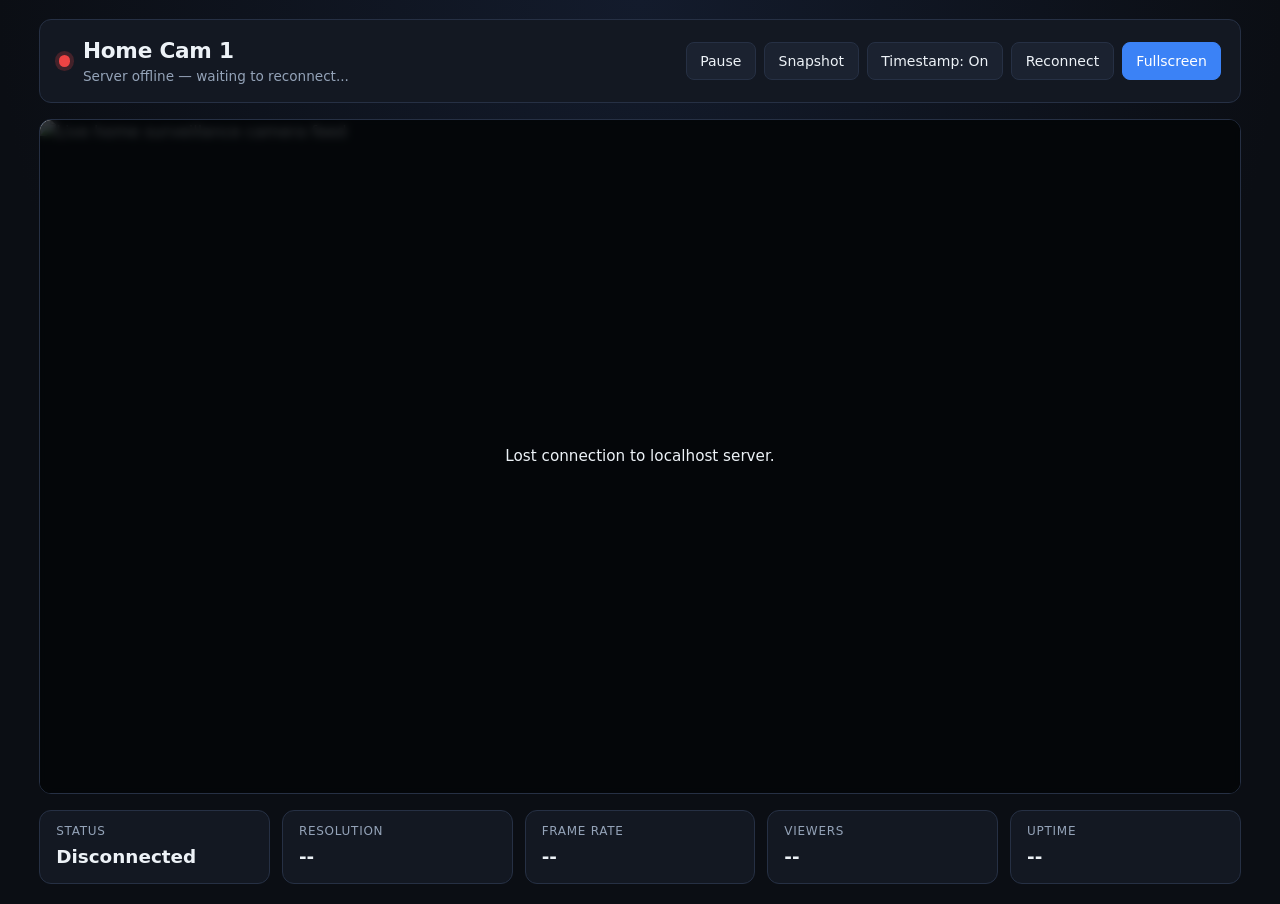
==== static/index.html @ 184b4832 "Initial commit: lightweight localhost USB webcam surveillance server" ====
<!DOCTYPE html>
<html lang="en">
  <head>
    <meta charset="UTF-8" />
    <meta name="viewport" content="width=device-width, initial-scale=1.0" />
    <title>Home Surveillance Cam</title>
    <link rel="stylesheet" href="/static/styles.css" />
  </head>
  <body>
    <div class="app-shell">
      <header class="topbar">
        <div class="brand">
          <span class="status-dot" id="status-dot" aria-hidden="true"></span>
          <div>
            <h1 id="camera-title">Home Cam 1</h1>
            <p class="subtitle" id="status-text" aria-live="polite">
              Connecting to webcam...
            </p>
          </div>
        </div>

        <div class="controls" role="toolbar" aria-label="Stream controls">
          <button type="button" class="btn" id="btn-pause" aria-pressed="false">
            Pause
          </button>
          <button type="button" class="btn" id="btn-snapshot">
            Snapshot
          </button>
          <button type="button" class="btn" id="btn-timestamp" aria-pressed="true">
            Timestamp: On
          </button>
          <button type="button" class="btn" id="btn-reconnect">
            Reconnect
          </button>
          <button type="button" class="btn btn-primary" id="btn-fullscreen">
            Fullscreen
          </button>
        </div>
      </header>

      <main class="viewer-panel">
        <div class="stage" id="video-stage">
          <img
            id="live-stream"
            src="/video_feed"
            alt="Live home surveillance camera feed"
            decoding="async"
          />
          <div class="stage-overlay" id="stage-overlay" hidden>
            <p id="overlay-message">Connecting to camera...</p>
          </div>
        </div>

        <section class="telemetry" aria-label="Camera telemetry">
          <div class="metric">
            <span class="metric-label">Status</span>
            <span class="metric-value" id="metric-status">--</span>
          </div>
          <div class="metric">
            <span class="metric-label">Resolution</span>
            <span class="metric-value" id="metric-resolution">--</span>
          </div>
          <div class="metric">
            <span class="metric-label">Frame Rate</span>
            <span class="metric-value" id="metric-fps">--</span>
          </div>
          <div class="metric">
            <span class="metric-label">Viewers</span>
            <span class="metric-value" id="metric-viewers">--</span>
          </div>
          <div class="metric">
            <span class="metric-label">Uptime</span>
            <span class="metric-value" id="metric-uptime">--</span>
          </div>
        </section>
      </main>
    </div>

    <script src="/static/app.js" defer></script>
  </body>
</html>
---- static/styles.css ----
:root {
  color-scheme: dark;
  --bg: #0b0e14;
  --surface: #131822;
  --surface-elevated: #1b2230;
  --border: #263044;
  --text: #edf2f7;
  --muted: #94a3b8;
  --accent: #3b82f6;
  --accent-hover: #2563eb;
  --online: #22c55e;
  --offline: #ef4444;
  --paused: #f59e0b;
  --radius: 12px;
}

*,
*::before,
*::after {
  box-sizing: border-box;
}

body {
  margin: 0;
  min-height: 100dvh;
  background: radial-gradient(circle at top, #131b2c 0%, var(--bg) 58%);
  color: var(--text);
  font-family: system-ui, -apple-system, BlinkMacSystemFont, "Segoe UI", Roboto,
    sans-serif;
  line-height: 1.45;
}

.app-shell {
  width: min(1240px, 100%);
  min-height: 100dvh;
  margin-inline: auto;
  padding: clamp(0.75rem, 1.5vw, 1.5rem);
  display: flex;
  flex-direction: column;
  gap: 1rem;
  container-type: inline-size;
}

.topbar {
  display: flex;
  flex-wrap: wrap;
  align-items: center;
  justify-content: space-between;
  gap: 0.85rem 1.25rem;
  padding: 0.9rem 1.15rem;
  background: var(--surface);
  border: 1px solid var(--border);
  border-radius: var(--radius);
}

.brand {
  display: flex;
  align-items: center;
  gap: 0.8rem;
}

.brand h1 {
  margin: 0;
  font-size: clamp(1.05rem, 0.95rem + 0.6vw, 1.35rem);
  font-weight: 600;
  letter-spacing: -0.01em;
}

.subtitle {
  margin: 0.1rem 0 0;
  font-size: 0.85rem;
  color: var(--muted);
}

.status-dot {
  width: 0.72rem;
  height: 0.72rem;
  border-radius: 999px;
  background: var(--paused);
  box-shadow: 0 0 0 4px rgb(245 158 11 / 18%);
  flex-shrink: 0;
}

.status-dot.is-online {
  background: var(--online);
  box-shadow: 0 0 0 4px rgb(34 197 94 / 20%);
}

.status-dot.is-offline {
  background: var(--offline);
  box-shadow: 0 0 0 4px rgb(239 68 68 / 22%);
}

.controls {
  display: flex;
  flex-wrap: wrap;
  gap: 0.5rem;
}

.btn {
  appearance: none;
  border: 1px solid var(--border);
  background: var(--surface-elevated);
  color: var(--text);
  font: inherit;
  font-size: 0.875rem;
  font-weight: 500;
  padding: 0.5rem 0.85rem;
  border-radius: 8px;
  cursor: pointer;
  transition: background-color 140ms ease, border-color 140ms ease,
    transform 100ms ease;
}

.btn:hover {
  background: #232d40;
  border-color: #3a4a68;
}

.btn:active {
  transform: translateY(1px);
}

.btn:focus-visible {
  outline: 2px solid var(--accent);
  outline-offset: 2px;
}

.btn-primary {
  background: var(--accent);
  border-color: var(--accent);
  color: #ffffff;
}

.btn-primary:hover {
  background: var(--accent-hover);
  border-color: var(--accent-hover);
}

.viewer-panel {
  display: flex;
  flex-direction: column;
  gap: 1rem;
  flex: 1;
}

.stage {
  position: relative;
  width: 100%;
  aspect-ratio: 16 / 9;
  max-height: 75dvh;
  background: #05070a;
  border: 1px solid var(--border);
  border-radius: var(--radius);
  overflow: hidden;
  display: grid;
  place-items: center;
}

.stage img {
  width: 100%;
  height: 100%;
  object-fit: contain;
  display: block;
  background: #05070a;
}

.stage-overlay {
  position: absolute;
  inset: 0;
  display: grid;
  place-items: center;
  padding: 1.5rem;
  text-align: center;
  background: rgb(5 7 10 / 78%);
  backdrop-filter: blur(4px);
  color: var(--text);
  font-size: 0.95rem;
}

.stage-overlay[hidden] {
  display: none;
}

.telemetry {
  display: grid;
  grid-template-columns: repeat(5, minmax(0, 1fr));
  gap: 0.75rem;
}

.metric {
  background: var(--surface);
  border: 1px solid var(--border);
  border-radius: var(--radius);
  padding: 0.8rem 1rem;
  display: flex;
  flex-direction: column;
  gap: 0.2rem;
}

.metric-label {
  font-size: 0.75rem;
  text-transform: uppercase;
  letter-spacing: 0.06em;
  color: var(--muted);
}

.metric-value {
  font-size: clamp(0.95rem, 0.9rem + 0.35vw, 1.15rem);
  font-weight: 600;
  font-variant-numeric: tabular-nums;
}

@container (max-width: 720px) {
  .telemetry {
    grid-template-columns: repeat(2, minmax(0, 1fr));
  }

  .controls {
    width: 100%;
  }

  .btn {
    flex: 1 1 auto;
    text-align: center;
  }
}
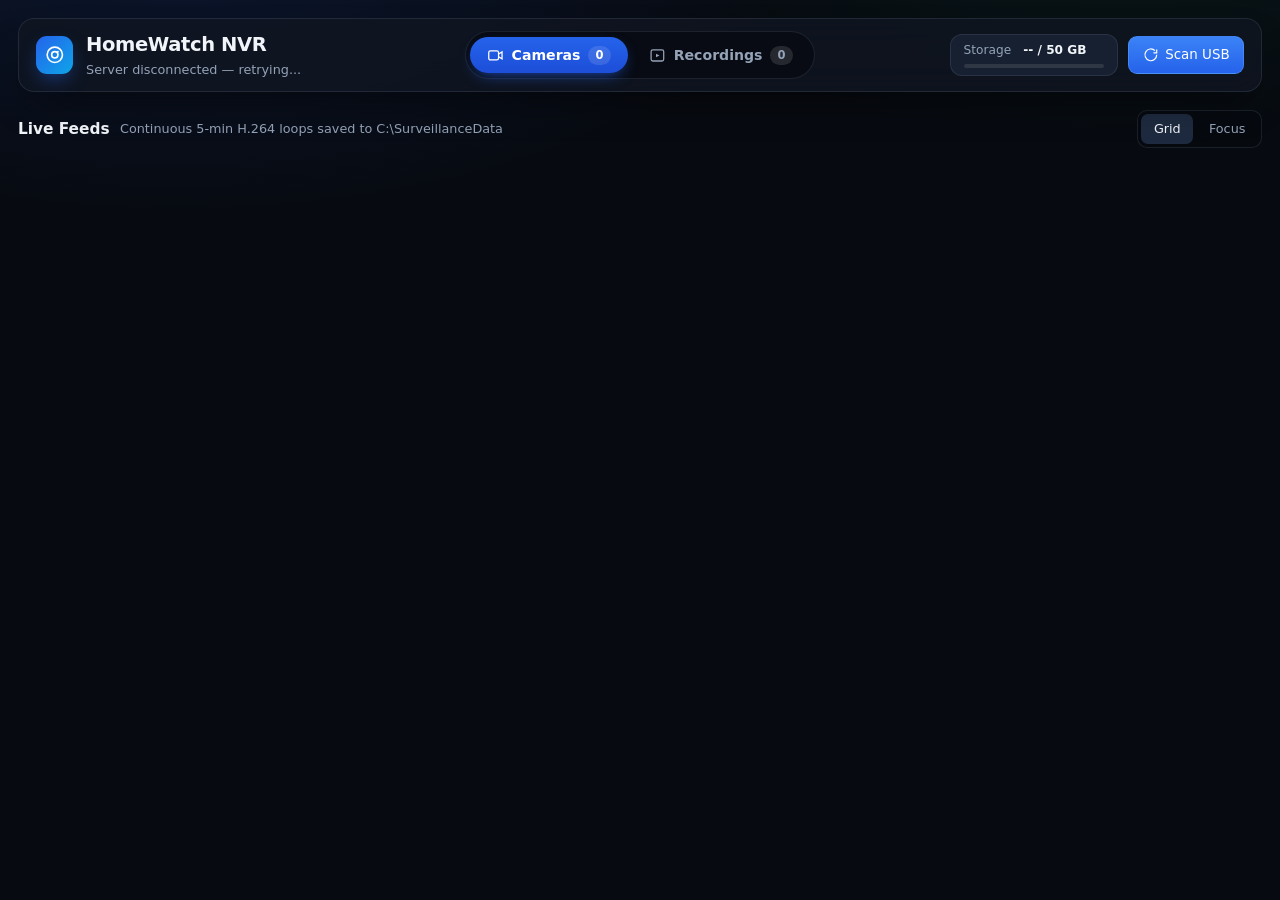
==== commit 538341e2: "v0.2.2: multi-cam NVR, 5-min H.264 loop recording, 30 FPS MJPG, retention, and synced docs" ====
--- a/static/index.html
+++ b/static/index.html
@@ -3,79 +3,332 @@
   <head>
     <meta charset="UTF-8" />
     <meta name="viewport" content="width=device-width, initial-scale=1.0" />
-    <title>Home Surveillance Cam</title>
-    <link rel="stylesheet" href="/static/styles.css" />
+    <title>HomeWatch NVR — Multi-Camera Surveillance</title>
+    <link rel="stylesheet" href="/static/styles.css?v=0.2.2" />
   </head>
   <body>
     <div class="app-shell">
       <header class="topbar">
         <div class="brand">
-          <span class="status-dot" id="status-dot" aria-hidden="true"></span>
-          <div>
-            <h1 id="camera-title">Home Cam 1</h1>
-            <p class="subtitle" id="status-text" aria-live="polite">
-              Connecting to webcam...
+          <div class="brand-mark" aria-hidden="true">
+            <svg viewBox="0 0 24 24" fill="none" stroke="currentColor" stroke-width="1.8">
+              <circle cx="12" cy="12" r="8.5" />
+              <circle cx="12" cy="12" r="3.5" />
+              <circle cx="15.5" cy="8.5" r="1" fill="currentColor" stroke="none" />
+            </svg>
+          </div>
+          <div class="brand-copy">
+            <h1>HomeWatch NVR</h1>
+            <p class="system-summary" id="system-summary" aria-live="polite">
+              Initializing cameras...
             </p>
           </div>
         </div>
 
-        <div class="controls" role="toolbar" aria-label="Stream controls">
-          <button type="button" class="btn" id="btn-pause" aria-pressed="false">
-            Pause
+        <nav class="tab-switcher" role="tablist" aria-label="Primary views">
+          <button
+            type="button"
+            class="tab-btn is-active"
+            id="tab-cameras"
+            role="tab"
+            aria-selected="true"
+            aria-controls="panel-cameras"
+          >
+            <svg viewBox="0 0 24 24" fill="none" stroke="currentColor" stroke-width="1.8" aria-hidden="true">
+              <rect x="2.5" y="5.5" width="14" height="13" rx="2.5" />
+              <path d="M16.5 10l5-3v10l-5-3" />
+            </svg>
+            <span>Cameras</span>
+            <span class="tab-badge" id="badge-cameras">0</span>
           </button>
-          <button type="button" class="btn" id="btn-snapshot">
-            Snapshot
+
+          <button
+            type="button"
+            class="tab-btn"
+            id="tab-recordings"
+            role="tab"
+            aria-selected="false"
+            aria-controls="panel-recordings"
+          >
+            <svg viewBox="0 0 24 24" fill="none" stroke="currentColor" stroke-width="1.8" aria-hidden="true">
+              <rect x="3" y="4" width="18" height="16" rx="2.5" />
+              <path d="M10 9.5l5 2.5-5 2.5v-5z" fill="currentColor" stroke="none" />
+            </svg>
+            <span>Recordings</span>
+            <span class="tab-badge" id="badge-recordings">0</span>
           </button>
-          <button type="button" class="btn" id="btn-timestamp" aria-pressed="true">
-            Timestamp: On
+        </nav>
+
+        <div class="topbar-actions">
+          <button
+            type="button"
+            class="storage-pill"
+            id="btn-storage-settings"
+            aria-label="Open storage and retention settings"
+          >
+            <span class="storage-pill-top">
+              <span class="storage-label" id="storage-pill-label">Storage</span>
+              <span class="storage-meta" id="storage-pill-meta">-- / 50 GB</span>
+            </span>
+            <span class="storage-bar-track" aria-hidden="true">
+              <span class="storage-bar-fill" id="storage-bar-fill"></span>
+            </span>
           </button>
-          <button type="button" class="btn" id="btn-reconnect">
-            Reconnect
+
+          <button type="button" class="btn btn-accent" id="btn-scan-cameras">
+            <svg viewBox="0 0 24 24" fill="none" stroke="currentColor" stroke-width="1.8" aria-hidden="true">
+              <path d="M21 12a9 9 0 1 1-2.64-6.36" />
+              <path d="M21 4v5h-5" />
+            </svg>
+            <span>Scan USB</span>
           </button>
-          <button type="button" class="btn btn-primary" id="btn-fullscreen">
-            Fullscreen
-          </button>
         </div>
       </header>
 
-      <main class="viewer-panel">
-        <div class="stage" id="video-stage">
-          <img
-            id="live-stream"
-            src="/video_feed"
-            alt="Live home surveillance camera feed"
-            decoding="async"
-          />
-          <div class="stage-overlay" id="stage-overlay" hidden>
-            <p id="overlay-message">Connecting to camera...</p>
-          </div>
-        </div>
-
-        <section class="telemetry" aria-label="Camera telemetry">
-          <div class="metric">
-            <span class="metric-label">Status</span>
-            <span class="metric-value" id="metric-status">--</span>
-          </div>
-          <div class="metric">
-            <span class="metric-label">Resolution</span>
-            <span class="metric-value" id="metric-resolution">--</span>
-          </div>
-          <div class="metric">
-            <span class="metric-label">Frame Rate</span>
-            <span class="metric-value" id="metric-fps">--</span>
-          </div>
-          <div class="metric">
-            <span class="metric-label">Viewers</span>
-            <span class="metric-value" id="metric-viewers">--</span>
-          </div>
-          <div class="metric">
-            <span class="metric-label">Uptime</span>
-            <span class="metric-value" id="metric-uptime">--</span>
+      <main class="workspace">
+        <!-- TAB 1: CAMERAS -->
+        <section
+          class="tab-panel"
+          id="panel-cameras"
+          role="tabpanel"
+          aria-labelledby="tab-cameras"
+        >
+          <div class="panel-toolbar">
+            <div class="toolbar-group">
+              <span class="toolbar-title">Live Feeds</span>
+              <span class="toolbar-hint" id="camera-toolbar-hint">
+                Continuous 5-min H.264 loops saved to C:\SurveillanceData
+              </span>
+            </div>
+
+            <div class="toolbar-group">
+              <div class="segmented" role="group" aria-label="Camera wall layout">
+                <button type="button" class="seg-btn is-active" id="btn-layout-grid" aria-pressed="true">
+                  Grid
+                </button>
+                <button type="button" class="seg-btn" id="btn-layout-focus" aria-pressed="false">
+                  Focus
+                </button>
+              </div>
+            </div>
+          </div>
+
+          <div class="focus-strip" id="focus-strip" hidden role="group" aria-label="Select focused camera"></div>
+
+          <div class="camera-wall" id="camera-wall" data-layout="grid"></div>
+
+          <div class="empty-state" id="cameras-empty" hidden>
+            <h2>No USB cameras detected</h2>
+            <p>
+              Connect one or more USB webcams to this PC and click
+              <strong>Scan USB</strong> to add them automatically.
+            </p>
+          </div>
+        </section>
+
+        <!-- TAB 2: RECORDINGS -->
+        <section
+          class="tab-panel"
+          id="panel-recordings"
+          role="tabpanel"
+          aria-labelledby="tab-recordings"
+          hidden
+        >
+          <div class="recordings-layout">
+            <div class="theater-card">
+              <div class="theater-stage" id="theater-stage">
+                <video
+                  id="recording-player"
+                  controls
+                  playsinline
+                  preload="metadata"
+                  width="1280"
+                  height="720"
+                ></video>
+                <div class="theater-placeholder" id="theater-placeholder">
+                  <svg viewBox="0 0 24 24" fill="none" stroke="currentColor" stroke-width="1.5" aria-hidden="true">
+                    <rect x="3" y="4" width="18" height="16" rx="2.5" />
+                    <path d="M10 9.5l5 2.5-5 2.5v-5z" fill="currentColor" stroke="none" />
+                  </svg>
+                  <h2>Select a recorded loop</h2>
+                  <p>
+                    5-minute H.264 recordings appear automatically once each loop finishes (or when you stop recording on a camera).
+                  </p>
+                </div>
+              </div>
+
+              <div class="theater-bar" id="theater-bar" hidden>
+                <div class="clip-headline">
+                  <div class="clip-title-row">
+                    <h2 id="player-clip-title">--</h2>
+                    <span class="pill pill-star" id="player-locked-badge" hidden>Protected</span>
+                  </div>
+                  <p class="clip-submeta" id="player-clip-meta">--</p>
+                </div>
+
+                <div class="theater-controls">
+                  <div class="speed-group" role="group" aria-label="Playback speed">
+                    <button type="button" class="chip-btn" data-speed="0.5">0.5×</button>
+                    <button type="button" class="chip-btn is-active" data-speed="1">1×</button>
+                    <button type="button" class="chip-btn" data-speed="2">2×</button>
+                    <button type="button" class="chip-btn" data-speed="4">4×</button>
+                  </div>
+
+                  <div class="clip-actions">
+                    <button type="button" class="btn btn-sm" id="btn-prev-clip">Prev</button>
+                    <button type="button" class="btn btn-sm" id="btn-next-clip">Next</button>
+                    <button type="button" class="btn btn-sm" id="btn-toggle-star" aria-pressed="false">
+                      Star
+                    </button>
+                    <a class="btn btn-sm" id="btn-download-clip" href="#" download>
+                      Download
+                    </a>
+                    <button type="button" class="btn btn-sm btn-danger" id="btn-delete-clip">
+                      Delete
+                    </button>
+                  </div>
+                </div>
+              </div>
+            </div>
+
+            <aside class="clip-library" aria-label="Recorded clips">
+              <search class="library-filters">
+                <div class="filter-row">
+                  <label class="sr-only" for="filter-camera">Filter by camera</label>
+                  <select id="filter-camera" class="select-input">
+                    <option value="">All Cameras</option>
+                  </select>
+
+                  <label class="sr-only" for="filter-date">Filter by date</label>
+                  <select id="filter-date" class="select-input">
+                    <option value="">All Dates</option>
+                  </select>
+                </div>
+
+                <div class="filter-row filter-row-actions">
+                  <button
+                    type="button"
+                    class="chip-btn"
+                    id="btn-filter-starred"
+                    aria-pressed="false"
+                  >
+                    ★ Starred Only
+                  </button>
+                  <button type="button" class="btn btn-sm" id="btn-refresh-recordings">
+                    Refresh
+                  </button>
+                </div>
+              </search>
+
+              <div class="clip-list-header">
+                <span id="clip-count-label">0 clips</span>
+                <span id="clip-storage-label">0 MB</span>
+              </div>
+
+              <ul class="clip-list" id="clip-list"></ul>
+
+              <div class="empty-state compact" id="recordings-empty" hidden>
+                <p>No recorded loops match your filters yet.</p>
+              </div>
+            </aside>
           </div>
         </section>
       </main>
     </div>
 
-    <script src="/static/app.js" defer></script>
+    <!-- STORAGE & RETENTION SETTINGS DIALOG -->
+    <dialog class="modal" id="dialog-storage" closedby="any" aria-labelledby="dialog-storage-title">
+      <div class="modal-header">
+        <div>
+          <h2 id="dialog-storage-title">Storage &amp; Loop Recording</h2>
+          <p class="modal-subtitle" id="modal-storage-path">C:\SurveillanceData</p>
+        </div>
+        <button type="button" class="icon-btn" id="btn-close-storage" aria-label="Close settings">
+          ✕
+        </button>
+      </div>
+
+      <div class="modal-stats">
+        <div class="stat-box">
+          <span class="stat-label">Recordings Used</span>
+          <strong class="stat-val" id="modal-rec-used">--</strong>
+        </div>
+        <div class="stat-box">
+          <span class="stat-label">Saved Loops</span>
+          <strong class="stat-val" id="modal-rec-count">--</strong>
+        </div>
+        <div class="stat-box">
+          <span class="stat-label">C: Free Space</span>
+          <strong class="stat-val" id="modal-disk-free">--</strong>
+        </div>
+      </div>
+
+      <form class="modal-form" id="form-storage-settings">
+        <div class="field-grid">
+          <label class="field">
+            <span>Max Storage Cap (GB)</span>
+            <input type="number" id="input-max-gb" min="0" max="10000" step="1" required />
+            <small>0 disables size cap. Starred clips are never auto-deleted.</small>
+          </label>
+
+          <label class="field">
+            <span>Keep Recordings (Days)</span>
+            <input type="number" id="input-max-days" min="0" max="3650" step="1" required />
+            <small>0 keeps clips indefinitely until storage cap is reached.</small>
+          </label>
+
+          <label class="field">
+            <span>Loop Segment Length (Minutes)</span>
+            <input type="number" id="input-seg-minutes" min="1" max="60" step="1" required />
+            <small>Default is 5-minute continuous H.264 loops.</small>
+          </label>
+
+          <label class="field checkbox-field">
+            <input type="checkbox" id="input-auto-record" />
+            <span>Auto-record newly discovered USB cameras</span>
+          </label>
+        </div>
+
+        <div class="modal-footer">
+          <button type="button" class="btn" id="btn-run-cleanup">Run Cleanup Now</button>
+          <div class="modal-footer-right">
+            <button type="button" class="btn" id="btn-cancel-storage">Cancel</button>
+            <button type="submit" class="btn btn-accent">Save Settings</button>
+          </div>
+        </div>
+      </form>
+    </dialog>
+
+    <!-- RENAME CAMERA DIALOG -->
+    <dialog class="modal modal-sm" id="dialog-rename" closedby="any" aria-labelledby="dialog-rename-title">
+      <div class="modal-header">
+        <h2 id="dialog-rename-title">Rename Camera</h2>
+        <button type="button" class="icon-btn" id="btn-close-rename" aria-label="Close rename dialog">
+          ✕
+        </button>
+      </div>
+      <form class="modal-form" id="form-rename">
+        <label class="field">
+          <span>Camera Display Name</span>
+          <input
+            type="text"
+            id="input-camera-name"
+            maxlength="60"
+            required
+            placeholder="e.g. Front Door, Living Room, Garage"
+          />
+        </label>
+        <div class="modal-footer">
+          <div class="modal-footer-right">
+            <button type="button" class="btn" id="btn-cancel-rename">Cancel</button>
+            <button type="submit" class="btn btn-accent">Save Name</button>
+          </div>
+        </div>
+      </form>
+    </dialog>
+
+    <div class="toast" id="toast" role="status" aria-live="polite" hidden></div>
+
+    <script src="/static/app.js?v=0.2.2" defer></script>
   </body>
 </html>
--- a/static/styles.css
+++ b/static/styles.css
@@ -1,17 +1,28 @@
 :root {
   color-scheme: dark;
-  --bg: #0b0e14;
-  --surface: #131822;
-  --surface-elevated: #1b2230;
-  --border: #263044;
-  --text: #edf2f7;
+  --bg: #070a10;
+  --bg-glow-1: rgb(37 99 235 / 14%);
+  --bg-glow-2: rgb(16 185 129 / 8%);
+  --surface: rgb(16 22 33 / 86%);
+  --surface-solid: #101621;
+  --surface-2: #172030;
+  --surface-3: #1e2a3f;
+  --border: rgb(148 163 184 / 15%);
+  --border-strong: rgb(148 163 184 / 28%);
+  --text: #f1f5f9;
   --muted: #94a3b8;
   --accent: #3b82f6;
-  --accent-hover: #2563eb;
+  --accent-bright: #60a5fa;
+  --accent-soft: rgb(59 130 246 / 16%);
   --online: #22c55e;
-  --offline: #ef4444;
-  --paused: #f59e0b;
-  --radius: 12px;
+  --rec: #ef4444;
+  --rec-soft: rgb(239 68 68 / 16%);
+  --star: #f59e0b;
+  --star-soft: rgb(245 158 11 / 16%);
+  --radius-lg: 16px;
+  --radius-md: 12px;
+  --radius-sm: 9px;
+  --shadow: 0 18px 42px -18px rgb(0 0 0 / 70%);
 }
 
 *,
@@ -20,208 +31,1111 @@
   box-sizing: border-box;
 }
 
+[hidden] {
+  display: none !important;
+}
+
 body {
   margin: 0;
-  min-height: 100dvh;
-  background: radial-gradient(circle at top, #131b2c 0%, var(--bg) 58%);
-  color: var(--text);
-  font-family: system-ui, -apple-system, BlinkMacSystemFont, "Segoe UI", Roboto,
-    sans-serif;
+  min-block-size: 100dvb;
+  background:
+    radial-gradient(900px 420px at 14% -8%, var(--bg-glow-1), transparent 70%),
+    radial-gradient(760px 380px at 88% -12%, var(--bg-glow-2), transparent 68%),
+    var(--bg);
+  color: var(--text);
+  font-family: "Inter", "Segoe UI", system-ui, -apple-system, BlinkMacSystemFont,
+    Roboto, sans-serif;
   line-height: 1.45;
+  -webkit-font-smoothing: antialiased;
+}
+
+.sr-only {
+  position: absolute;
+  inline-size: 1px;
+  block-size: 1px;
+  padding: 0;
+  margin: -1px;
+  overflow: hidden;
+  clip-path: inset(50%);
+  white-space: nowrap;
+  border: 0;
 }
 
 .app-shell {
-  width: min(1240px, 100%);
-  min-height: 100dvh;
+  inline-size: min(1480px, 100%);
+  min-block-size: 100dvb;
   margin-inline: auto;
-  padding: clamp(0.75rem, 1.5vw, 1.5rem);
+  padding: clamp(0.75rem, 1.4vw, 1.35rem);
+  display: flex;
+  flex-direction: column;
+  gap: 1.1rem;
+  container: shell / inline-size;
+}
+
+/* ---------------- TOP COMMAND BAR ---------------- */
+.topbar {
+  display: grid;
+  grid-template-columns: minmax(0, 1fr) auto minmax(0, 1fr);
+  align-items: center;
+  gap: 0.9rem 1.25rem;
+  padding: 0.75rem 1.05rem;
+  background: var(--surface);
+  backdrop-filter: blur(16px);
+  border: 1px solid var(--border);
+  border-radius: var(--radius-lg);
+  box-shadow: var(--shadow);
+}
+
+.brand {
+  display: flex;
+  align-items: center;
+  gap: 0.8rem;
+  min-inline-size: 0;
+}
+
+.brand-mark {
+  inline-size: 2.35rem;
+  block-size: 2.35rem;
+  border-radius: 11px;
+  background: linear-gradient(135deg, #2563eb 0%, #0ea5e9 100%);
+  color: #fff;
+  display: grid;
+  place-items: center;
+  flex-shrink: 0;
+  box-shadow: 0 8px 20px -6px rgb(37 99 235 / 65%);
+}
+
+.brand-mark svg {
+  inline-size: 1.35rem;
+  block-size: 1.35rem;
+  display: block;
+}
+
+.brand-copy {
+  min-inline-size: 0;
+}
+
+.brand-copy h1 {
+  margin: 0;
+  font-size: clamp(1rem, 0.92rem + 0.45vw, 1.22rem);
+  font-weight: 700;
+  letter-spacing: -0.02em;
+}
+
+.system-summary {
+  margin: 0.1rem 0 0;
+  font-size: 0.8rem;
+  color: var(--muted);
+  white-space: nowrap;
+  overflow: hidden;
+  text-overflow: ellipsis;
+}
+
+/* Segmented Primary Tabs */
+.tab-switcher {
+  display: inline-flex;
+  align-items: center;
+  gap: 0.3rem;
+  padding: 0.28rem;
+  background: rgb(7 10 16 / 75%);
+  border: 1px solid var(--border);
+  border-radius: 999px;
+}
+
+.tab-btn {
+  appearance: none;
+  border: 0;
+  background: transparent;
+  color: var(--muted);
+  font: inherit;
+  font-size: 0.88rem;
+  font-weight: 600;
+  padding: 0.5rem 1.05rem;
+  border-radius: 999px;
+  display: inline-flex;
+  align-items: center;
+  gap: 0.48rem;
+  cursor: pointer;
+  transition: background-color 160ms ease, color 160ms ease, box-shadow 160ms ease;
+}
+
+.tab-btn svg {
+  inline-size: 1.05rem;
+  block-size: 1.05rem;
+  display: block;
+}
+
+.tab-btn:hover {
+  color: var(--text);
+}
+
+.tab-btn.is-active {
+  background: linear-gradient(180deg, #2563eb 0%, #1d4ed8 100%);
+  color: #fff;
+  box-shadow: 0 6px 16px -6px rgb(37 99 235 / 80%);
+}
+
+.tab-badge {
+  font-size: 0.72rem;
+  font-variant-numeric: tabular-nums;
+  padding: 0.08rem 0.46rem;
+  border-radius: 999px;
+  background: rgb(255 255 255 / 12%);
+  color: inherit;
+}
+
+/* Topbar Right Utilities */
+.topbar-actions {
+  display: flex;
+  align-items: center;
+  justify-content: flex-end;
+  gap: 0.65rem;
+  min-inline-size: 0;
+}
+
+.storage-pill {
+  appearance: none;
+  border: 1px solid var(--border);
+  background: var(--surface-2);
+  color: var(--text);
+  font: inherit;
+  padding: 0.42rem 0.8rem;
+  border-radius: var(--radius-md);
+  display: flex;
+  flex-direction: column;
+  gap: 0.3rem;
+  min-inline-size: 10.5rem;
+  cursor: pointer;
+  text-align: start;
+  transition: border-color 140ms ease, background-color 140ms ease;
+}
+
+.storage-pill:hover {
+  border-color: var(--border-strong);
+  background: var(--surface-3);
+}
+
+.storage-pill-top {
+  display: flex;
+  justify-content: space-between;
+  align-items: baseline;
+  gap: 0.75rem;
+  font-size: 0.76rem;
+}
+
+.storage-label {
+  color: var(--muted);
+  font-weight: 500;
+}
+
+.storage-meta {
+  font-weight: 600;
+  font-variant-numeric: tabular-nums;
+}
+
+.storage-bar-track {
+  inline-size: 100%;
+  block-size: 4px;
+  border-radius: 999px;
+  background: rgb(255 255 255 / 10%);
+  overflow: clip;
+  display: block;
+}
+
+.storage-bar-fill {
+  display: block;
+  block-size: 100%;
+  inline-size: var(--usage-pct, 0%);
+  border-radius: 999px;
+  background: linear-gradient(90deg, #22c55e, #3b82f6);
+  transition: inline-size 300ms ease;
+}
+
+/* ---------------- BUTTONS & CONTROLS ---------------- */
+.btn,
+.chip-btn,
+.seg-btn,
+.icon-btn {
+  appearance: none;
+  border: 1px solid var(--border);
+  background: var(--surface-2);
+  color: var(--text);
+  font: inherit;
+  font-size: 0.84rem;
+  font-weight: 500;
+  border-radius: var(--radius-sm);
+  padding: 0.5rem 0.85rem;
+  display: inline-flex;
+  align-items: center;
+  justify-content: center;
+  gap: 0.42rem;
+  cursor: pointer;
+  text-decoration: none;
+  transition: background-color 140ms ease, border-color 140ms ease,
+    color 140ms ease, transform 90ms ease;
+}
+
+.btn svg,
+.chip-btn svg {
+  inline-size: 0.98rem;
+  block-size: 0.98rem;
+  display: block;
+}
+
+.btn:hover,
+.chip-btn:hover,
+.seg-btn:hover,
+.icon-btn:hover {
+  background: var(--surface-3);
+  border-color: var(--border-strong);
+}
+
+.btn:active,
+.chip-btn:active {
+  transform: translateY(1px);
+}
+
+.btn:disabled {
+  opacity: 0.45;
+  cursor: not-allowed;
+  transform: none;
+}
+
+:is(.btn, .chip-btn, .seg-btn, .tab-btn, .storage-pill, .icon-btn, select, input):focus-visible {
+  outline: 2px solid var(--accent-bright);
+  outline-offset: 2px;
+}
+
+.btn-sm {
+  padding: 0.38rem 0.7rem;
+  font-size: 0.8rem;
+}
+
+.btn-accent {
+  background: linear-gradient(180deg, #3b82f6 0%, #2563eb 100%);
+  border-color: rgb(96 165 250 / 45%);
+  color: #fff;
+}
+
+.btn-accent:hover {
+  background: linear-gradient(180deg, #60a5fa 0%, #2563eb 100%);
+}
+
+.btn-rec-active {
+  background: var(--rec-soft);
+  border-color: rgb(239 68 68 / 55%);
+  color: #fecaca;
+}
+
+.btn-rec-active:hover {
+  background: rgb(239 68 68 / 26%);
+  border-color: rgb(239 68 68 / 80%);
+}
+
+.btn-star-active {
+  background: var(--star-soft);
+  border-color: rgb(245 158 11 / 55%);
+  color: #fde68a;
+}
+
+.btn-danger {
+  color: #fca5a5;
+}
+
+.btn-danger:hover:not(:disabled) {
+  background: rgb(239 68 68 / 18%);
+  border-color: rgb(239 68 68 / 55%);
+  color: #fee2e2;
+}
+
+.icon-btn {
+  inline-size: 2rem;
+  block-size: 2rem;
+  padding: 0;
+  border-radius: 8px;
+}
+
+.segmented {
+  display: inline-flex;
+  padding: 0.2rem;
+  background: rgb(7 10 16 / 70%);
+  border: 1px solid var(--border);
+  border-radius: 10px;
+  gap: 0.2rem;
+}
+
+.seg-btn {
+  border: 0;
+  background: transparent;
+  color: var(--muted);
+  padding: 0.34rem 0.78rem;
+  font-size: 0.8rem;
+  border-radius: 7px;
+}
+
+.seg-btn.is-active {
+  background: var(--surface-3);
+  color: var(--text);
+}
+
+.chip-btn {
+  padding: 0.32rem 0.65rem;
+  font-size: 0.78rem;
+  border-radius: 999px;
+}
+
+.chip-btn.is-active {
+  background: var(--accent-soft);
+  border-color: rgb(96 165 250 / 55%);
+  color: #dbeafe;
+}
+
+/* ---------------- WORKSPACE & TAB PANELS ---------------- */
+.workspace {
+  flex: 1;
+  display: flex;
+  flex-direction: column;
+}
+
+.tab-panel {
   display: flex;
   flex-direction: column;
   gap: 1rem;
-  container-type: inline-size;
-}
-
-.topbar {
+  flex: 1;
+}
+
+.tab-panel[hidden] {
+  display: none;
+}
+
+.panel-toolbar {
   display: flex;
   flex-wrap: wrap;
   align-items: center;
   justify-content: space-between;
-  gap: 0.85rem 1.25rem;
-  padding: 0.9rem 1.15rem;
+  gap: 0.75rem;
+}
+
+.toolbar-group {
+  display: flex;
+  align-items: center;
+  flex-wrap: wrap;
+  gap: 0.65rem;
+}
+
+.toolbar-title {
+  font-weight: 600;
+  font-size: 0.96rem;
+}
+
+.toolbar-hint {
+  font-size: 0.8rem;
+  color: var(--muted);
+}
+
+/* ---------------- MULTI-CAMERA WALL ---------------- */
+.camera-wall {
+  display: grid;
+  gap: 1rem;
+  grid-template-columns: repeat(auto-fit, minmax(min(100%, 460px), 1fr));
+}
+
+.camera-wall[data-count="1"]:not([data-layout="focus"]) {
+  grid-template-columns: minmax(0, 1fr);
+  max-inline-size: 980px;
+  inline-size: 100%;
+  margin-inline: auto;
+}
+
+.camera-wall[data-layout="focus"] {
+  grid-template-columns: minmax(0, 1fr);
+  max-inline-size: 100%;
+}
+
+.camera-wall[data-layout="focus"] .cam-card.is-focused .cam-stage {
+  max-block-size: 78dvb;
+}
+
+.camera-wall[data-layout="focus"] .cam-card:not(.is-focused) {
+  display: none;
+}
+
+.focus-strip {
+  display: flex;
+  flex-wrap: wrap;
+  align-items: center;
+  gap: 0.45rem;
+}
+
+.cam-card {
   background: var(--surface);
   border: 1px solid var(--border);
-  border-radius: var(--radius);
-}
-
-.brand {
-  display: flex;
-  align-items: center;
-  gap: 0.8rem;
-}
-
-.brand h1 {
-  margin: 0;
-  font-size: clamp(1.05rem, 0.95rem + 0.6vw, 1.35rem);
-  font-weight: 600;
-  letter-spacing: -0.01em;
-}
-
-.subtitle {
-  margin: 0.1rem 0 0;
-  font-size: 0.85rem;
-  color: var(--muted);
-}
-
-.status-dot {
-  width: 0.72rem;
-  height: 0.72rem;
-  border-radius: 999px;
-  background: var(--paused);
-  box-shadow: 0 0 0 4px rgb(245 158 11 / 18%);
-  flex-shrink: 0;
-}
-
-.status-dot.is-online {
-  background: var(--online);
-  box-shadow: 0 0 0 4px rgb(34 197 94 / 20%);
-}
-
-.status-dot.is-offline {
-  background: var(--offline);
-  box-shadow: 0 0 0 4px rgb(239 68 68 / 22%);
-}
-
-.controls {
-  display: flex;
-  flex-wrap: wrap;
-  gap: 0.5rem;
-}
-
-.btn {
-  appearance: none;
-  border: 1px solid var(--border);
-  background: var(--surface-elevated);
-  color: var(--text);
-  font: inherit;
-  font-size: 0.875rem;
-  font-weight: 500;
-  padding: 0.5rem 0.85rem;
-  border-radius: 8px;
-  cursor: pointer;
-  transition: background-color 140ms ease, border-color 140ms ease,
-    transform 100ms ease;
-}
-
-.btn:hover {
-  background: #232d40;
-  border-color: #3a4a68;
-}
-
-.btn:active {
-  transform: translateY(1px);
-}
-
-.btn:focus-visible {
-  outline: 2px solid var(--accent);
-  outline-offset: 2px;
-}
-
-.btn-primary {
-  background: var(--accent);
-  border-color: var(--accent);
-  color: #ffffff;
-}
-
-.btn-primary:hover {
-  background: var(--accent-hover);
-  border-color: var(--accent-hover);
-}
-
-.viewer-panel {
-  display: flex;
-  flex-direction: column;
-  gap: 1rem;
-  flex: 1;
-}
-
-.stage {
+  border-radius: var(--radius-lg);
+  overflow: clip;
+  display: flex;
+  flex-direction: column;
+  box-shadow: var(--shadow);
+  transition: border-color 180ms ease;
+}
+
+.cam-card:hover {
+  border-color: var(--border-strong);
+}
+
+.cam-stage {
   position: relative;
-  width: 100%;
+  inline-size: 100%;
   aspect-ratio: 16 / 9;
-  max-height: 75dvh;
-  background: #05070a;
-  border: 1px solid var(--border);
-  border-radius: var(--radius);
-  overflow: hidden;
+  background: #04060a;
   display: grid;
   place-items: center;
 }
 
-.stage img {
-  width: 100%;
-  height: 100%;
+.cam-stage img {
+  inline-size: 100%;
+  block-size: 100%;
   object-fit: contain;
   display: block;
-  background: #05070a;
-}
-
-.stage-overlay {
+}
+
+.cam-hud-top {
+  position: absolute;
+  inset-block-start: 0.7rem;
+  inset-inline: 0.75rem;
+  display: flex;
+  justify-content: space-between;
+  align-items: flex-start;
+  gap: 0.5rem;
+  pointer-events: none;
+}
+
+.hud-pill {
+  display: inline-flex;
+  align-items: center;
+  gap: 0.45rem;
+  padding: 0.28rem 0.65rem;
+  border-radius: 999px;
+  background: rgb(7 10 16 / 72%);
+  backdrop-filter: blur(8px);
+  border: 1px solid rgb(255 255 255 / 12%);
+  font-size: 0.76rem;
+  font-weight: 600;
+  color: var(--text);
+  font-variant-numeric: tabular-nums;
+}
+
+.hud-dot {
+  inline-size: 0.52rem;
+  block-size: 0.52rem;
+  border-radius: 999px;
+  background: var(--muted);
+}
+
+.hud-dot.is-online {
+  background: var(--online);
+  box-shadow: 0 0 8px var(--online);
+}
+
+.hud-dot.is-offline {
+  background: var(--rec);
+}
+
+.hud-rec {
+  background: rgb(127 29 29 / 80%);
+  border-color: rgb(248 113 113 / 40%);
+  color: #fee2e2;
+}
+
+.rec-pulse {
+  inline-size: 0.5rem;
+  block-size: 0.5rem;
+  border-radius: 999px;
+  background: #f87171;
+  animation: pulse-rec 1.3s ease-in-out infinite;
+}
+
+@keyframes pulse-rec {
+  0%, 100% { opacity: 1; transform: scale(1); }
+  50% { opacity: 0.35; transform: scale(0.85); }
+}
+
+.cam-loop-progress {
+  position: absolute;
+  inset-block-end: 0;
+  inset-inline: 0;
+  block-size: 3px;
+  background: rgb(255 255 255 / 8%);
+}
+
+.cam-loop-fill {
+  block-size: 100%;
+  inline-size: var(--loop-pct, 0%);
+  background: linear-gradient(90deg, #ef4444, #f97316);
+  transition: inline-size 500ms linear;
+}
+
+.cam-overlay-msg {
   position: absolute;
   inset: 0;
   display: grid;
   place-items: center;
-  padding: 1.5rem;
+  padding: 1rem;
   text-align: center;
-  background: rgb(5 7 10 / 78%);
+  background: rgb(5 8 14 / 78%);
   backdrop-filter: blur(4px);
-  color: var(--text);
-  font-size: 0.95rem;
-}
-
-.stage-overlay[hidden] {
+  color: var(--muted);
+  font-size: 0.9rem;
+}
+
+.cam-overlay-msg[hidden] {
   display: none;
 }
 
-.telemetry {
+.cam-footer {
+  display: flex;
+  flex-wrap: wrap;
+  align-items: center;
+  justify-content: space-between;
+  gap: 0.65rem;
+  padding: 0.72rem 0.95rem;
+  border-block-start: 1px solid var(--border);
+  background: rgb(12 17 26 / 85%);
+}
+
+.cam-meta {
+  display: flex;
+  flex-direction: column;
+  min-inline-size: 0;
+}
+
+.cam-name-row {
+  display: flex;
+  align-items: center;
+  gap: 0.45rem;
+}
+
+.cam-name {
+  margin: 0;
+  font-size: 0.94rem;
+  font-weight: 600;
+}
+
+.cam-sub {
+  font-size: 0.76rem;
+  color: var(--muted);
+  font-variant-numeric: tabular-nums;
+}
+
+.cam-actions {
+  display: flex;
+  flex-wrap: wrap;
+  gap: 0.4rem;
+}
+
+/* ---------------- RECORDINGS TAB ---------------- */
+.recordings-layout {
   display: grid;
-  grid-template-columns: repeat(5, minmax(0, 1fr));
-  gap: 0.75rem;
-}
-
-.metric {
+  grid-template-columns: minmax(0, 1.65fr) minmax(300px, 0.95fr);
+  gap: 1rem;
+  align-items: start;
+}
+
+.theater-card {
   background: var(--surface);
   border: 1px solid var(--border);
-  border-radius: var(--radius);
-  padding: 0.8rem 1rem;
-  display: flex;
-  flex-direction: column;
-  gap: 0.2rem;
-}
-
-.metric-label {
-  font-size: 0.75rem;
+  border-radius: var(--radius-lg);
+  overflow: clip;
+  box-shadow: var(--shadow);
+}
+
+.theater-stage {
+  position: relative;
+  inline-size: 100%;
+  aspect-ratio: 16 / 9;
+  background: #04060a;
+}
+
+.theater-stage video {
+  inline-size: 100%;
+  block-size: 100%;
+  display: block;
+  object-fit: contain;
+  background: #04060a;
+}
+
+.theater-placeholder {
+  position: absolute;
+  inset: 0;
+  display: flex;
+  flex-direction: column;
+  align-items: center;
+  justify-content: center;
+  gap: 0.5rem;
+  padding: 2rem;
+  text-align: center;
+  background: radial-gradient(circle at center, #0e1524 0%, #05080f 75%);
+  color: var(--muted);
+}
+
+.theater-placeholder[hidden] {
+  display: none;
+}
+
+.theater-placeholder svg {
+  inline-size: 3rem;
+  block-size: 3rem;
+  color: var(--accent-bright);
+  opacity: 0.75;
+}
+
+.theater-placeholder h2 {
+  margin: 0;
+  font-size: 1.05rem;
+  color: var(--text);
+}
+
+.theater-placeholder p {
+  margin: 0;
+  max-inline-size: 42ch;
+  font-size: 0.85rem;
+}
+
+.theater-bar {
+  padding: 0.9rem 1.05rem;
+  border-block-start: 1px solid var(--border);
+  display: flex;
+  flex-direction: column;
+  gap: 0.8rem;
+}
+
+.theater-bar[hidden] {
+  display: none;
+}
+
+.clip-title-row {
+  display: flex;
+  align-items: center;
+  gap: 0.55rem;
+  flex-wrap: wrap;
+}
+
+.clip-headline h2 {
+  margin: 0;
+  font-size: 1rem;
+  font-weight: 600;
+}
+
+.clip-submeta {
+  margin: 0.18rem 0 0;
+  font-size: 0.8rem;
+  color: var(--muted);
+  font-variant-numeric: tabular-nums;
+}
+
+.pill {
+  font-size: 0.7rem;
+  font-weight: 600;
   text-transform: uppercase;
-  letter-spacing: 0.06em;
-  color: var(--muted);
-}
-
-.metric-value {
-  font-size: clamp(0.95rem, 0.9rem + 0.35vw, 1.15rem);
+  letter-spacing: 0.05em;
+  padding: 0.16rem 0.5rem;
+  border-radius: 999px;
+}
+
+.pill-star {
+  background: var(--star-soft);
+  color: #fde68a;
+  border: 1px solid rgb(245 158 11 / 40%);
+}
+
+.theater-controls {
+  display: flex;
+  flex-wrap: wrap;
+  align-items: center;
+  justify-content: space-between;
+  gap: 0.65rem;
+}
+
+.speed-group,
+.clip-actions {
+  display: flex;
+  flex-wrap: wrap;
+  gap: 0.4rem;
+}
+
+/* Clip Library Sidebar */
+.clip-library {
+  background: var(--surface);
+  border: 1px solid var(--border);
+  border-radius: var(--radius-lg);
+  padding: 0.85rem;
+  display: flex;
+  flex-direction: column;
+  gap: 0.75rem;
+  box-shadow: var(--shadow);
+  max-block-size: calc(100dvb - 7.5rem);
+}
+
+.library-filters {
+  display: flex;
+  flex-direction: column;
+  gap: 0.55rem;
+}
+
+.filter-row {
+  display: grid;
+  grid-template-columns: repeat(2, minmax(0, 1fr));
+  gap: 0.5rem;
+}
+
+.filter-row-actions {
+  display: flex;
+  align-items: center;
+  justify-content: space-between;
+}
+
+.select-input {
+  inline-size: 100%;
+  background: var(--surface-2);
+  color: var(--text);
+  border: 1px solid var(--border);
+  border-radius: var(--radius-sm);
+  padding: 0.45rem 0.65rem;
+  font: inherit;
+  font-size: 0.82rem;
+}
+
+.clip-list-header {
+  display: flex;
+  justify-content: space-between;
+  font-size: 0.76rem;
+  color: var(--muted);
+  padding-inline: 0.2rem;
+  font-variant-numeric: tabular-nums;
+}
+
+.clip-list {
+  list-style: none;
+  margin: 0;
+  padding: 0;
+  display: flex;
+  flex-direction: column;
+  gap: 0.55rem;
+  overflow-y: auto;
+  scrollbar-gutter: stable;
+  overscroll-behavior: contain;
+  min-block-size: 160px;
+}
+
+.clip-item {
+  width: 100%;
+  appearance: none;
+  border: 1px solid var(--border);
+  background: var(--surface-2);
+  color: var(--text);
+  border-radius: var(--radius-md);
+  padding: 0.48rem;
+  display: grid;
+  grid-template-columns: 112px minmax(0, 1fr);
+  gap: 0.7rem;
+  align-items: center;
+  text-align: start;
+  font: inherit;
+  cursor: pointer;
+  transition: border-color 140ms ease, background-color 140ms ease;
+}
+
+.clip-item:hover {
+  border-color: var(--border-strong);
+  background: var(--surface-3);
+}
+
+.clip-item.is-selected {
+  border-color: var(--accent-bright);
+  background: rgb(37 99 235 / 16%);
+}
+
+.clip-thumb-wrap {
+  position: relative;
+  inline-size: 112px;
+  aspect-ratio: 16 / 9;
+  border-radius: 7px;
+  overflow: clip;
+  background: #04060a;
+}
+
+.clip-thumb-wrap img {
+  inline-size: 100%;
+  block-size: 100%;
+  object-fit: cover;
+  display: block;
+}
+
+.clip-duration-tag {
+  position: absolute;
+  inset-block-end: 4px;
+  inset-inline-end: 4px;
+  font-size: 0.68rem;
   font-weight: 600;
   font-variant-numeric: tabular-nums;
-}
-
-@container (max-width: 720px) {
-  .telemetry {
-    grid-template-columns: repeat(2, minmax(0, 1fr));
+  padding: 0.08rem 0.36rem;
+  border-radius: 4px;
+  background: rgb(4 6 10 / 82%);
+  color: #f8fafc;
+}
+
+.clip-star-tag {
+  position: absolute;
+  inset-block-start: 4px;
+  inset-inline-start: 4px;
+  font-size: 0.72rem;
+  padding: 0.05rem 0.3rem;
+  border-radius: 4px;
+  background: rgb(245 158 11 / 92%);
+  color: #111827;
+  font-weight: 700;
+}
+
+.clip-item-info {
+  display: flex;
+  flex-direction: column;
+  gap: 0.16rem;
+  min-inline-size: 0;
+}
+
+.clip-item-cam {
+  font-size: 0.84rem;
+  font-weight: 600;
+  white-space: nowrap;
+  overflow: hidden;
+  text-overflow: ellipsis;
+}
+
+.clip-item-time {
+  font-size: 0.78rem;
+  color: var(--muted);
+  font-variant-numeric: tabular-nums;
+}
+
+.clip-item-size {
+  font-size: 0.72rem;
+  color: var(--muted);
+  font-variant-numeric: tabular-nums;
+}
+
+/* ---------------- EMPTY STATES ---------------- */
+.empty-state {
+  background: var(--surface);
+  border: 1px dashed var(--border-strong);
+  border-radius: var(--radius-lg);
+  padding: 2.5rem 1.5rem;
+  text-align: center;
+  color: var(--muted);
+}
+
+.empty-state.compact {
+  padding: 1.4rem 1rem;
+  font-size: 0.84rem;
+}
+
+.empty-state[hidden] {
+  display: none;
+}
+
+.empty-state h2 {
+  margin: 0 0 0.4rem;
+  color: var(--text);
+  font-size: 1.05rem;
+}
+
+.empty-state p {
+  margin: 0;
+}
+
+/* ---------------- NATIVE DIALOG MODALS ---------------- */
+.modal {
+  inline-size: min(560px, calc(100% - 2rem));
+  padding: 0;
+  border: 1px solid var(--border-strong);
+  border-radius: var(--radius-lg);
+  background: var(--surface-solid);
+  color: var(--text);
+  box-shadow: 0 28px 65px -16px rgb(0 0 0 / 85%);
+}
+
+.modal-sm {
+  inline-size: min(420px, calc(100% - 2rem));
+}
+
+.modal::backdrop {
+  background: rgb(3 6 12 / 72%);
+  backdrop-filter: blur(6px);
+}
+
+.modal-header {
+  display: flex;
+  justify-content: space-between;
+  align-items: flex-start;
+  gap: 1rem;
+  padding: 1.05rem 1.2rem;
+  border-block-end: 1px solid var(--border);
+}
+
+.modal-header h2 {
+  margin: 0;
+  font-size: 1.05rem;
+}
+
+.modal-subtitle {
+  margin: 0.2rem 0 0;
+  font-size: 0.78rem;
+  color: var(--muted);
+  font-family: ui-monospace, SFMono-Regular, Consolas, monospace;
+}
+
+.modal-stats {
+  display: grid;
+  grid-template-columns: repeat(3, minmax(0, 1fr));
+  gap: 0.65rem;
+  padding: 1rem 1.2rem 0.2rem;
+}
+
+.stat-box {
+  background: var(--surface-2);
+  border: 1px solid var(--border);
+  border-radius: var(--radius-md);
+  padding: 0.65rem 0.8rem;
+  display: flex;
+  flex-direction: column;
+  gap: 0.15rem;
+}
+
+.stat-label {
+  font-size: 0.7rem;
+  text-transform: uppercase;
+  letter-spacing: 0.05em;
+  color: var(--muted);
+}
+
+.stat-val {
+  font-size: 0.96rem;
+  font-variant-numeric: tabular-nums;
+}
+
+.modal-form {
+  padding: 1rem 1.2rem 1.2rem;
+  display: flex;
+  flex-direction: column;
+  gap: 1rem;
+}
+
+.field-grid {
+  display: grid;
+  grid-template-columns: repeat(2, minmax(0, 1fr));
+  gap: 0.85rem;
+}
+
+.field {
+  display: flex;
+  flex-direction: column;
+  gap: 0.35rem;
+  font-size: 0.84rem;
+}
+
+.field span {
+  font-weight: 500;
+}
+
+.field small {
+  font-size: 0.73rem;
+  color: var(--muted);
+}
+
+.field input[type="number"],
+.field input[type="text"] {
+  background: var(--surface-2);
+  border: 1px solid var(--border);
+  border-radius: var(--radius-sm);
+  color: var(--text);
+  padding: 0.52rem 0.72rem;
+  font: inherit;
+}
+
+.checkbox-field {
+  grid-column: 1 / -1;
+  flex-direction: row;
+  align-items: center;
+  gap: 0.6rem;
+  padding-block-start: 0.2rem;
+}
+
+.checkbox-field input {
+  inline-size: 1rem;
+  block-size: 1rem;
+  accent-color: var(--accent);
+}
+
+.modal-footer {
+  display: flex;
+  flex-wrap: wrap;
+  align-items: center;
+  justify-content: space-between;
+  gap: 0.65rem;
+  padding-block-start: 0.5rem;
+  border-block-start: 1px solid var(--border);
+}
+
+.modal-footer-right {
+  display: flex;
+  gap: 0.5rem;
+  margin-inline-start: auto;
+}
+
+/* ---------------- TOAST ---------------- */
+.toast {
+  position: fixed;
+  inset-block-end: 1.25rem;
+  inset-inline-end: 1.25rem;
+  background: var(--surface-3);
+  color: var(--text);
+  border: 1px solid var(--border-strong);
+  border-radius: var(--radius-md);
+  padding: 0.68rem 1rem;
+  font-size: 0.84rem;
+  box-shadow: var(--shadow);
+  z-index: 40;
+}
+
+.toast[hidden] {
+  display: none;
+}
+
+/* ---------------- RESPONSIVE CONTAINER QUERIES ---------------- */
+@container shell (max-width: 1020px) {
+  .topbar {
+    grid-template-columns: 1fr;
+    justify-items: stretch;
   }
 
-  .controls {
-    width: 100%;
+  .tab-switcher {
+    justify-self: center;
   }
 
-  .btn {
-    flex: 1 1 auto;
-    text-align: center;
+  .topbar-actions {
+    justify-content: space-between;
   }
-}
+
+  .recordings-layout {
+    grid-template-columns: 1fr;
+  }
+
+  .clip-library {
+    max-block-size: none;
+  }
+}
+
+@container shell (max-width: 600px) {
+  .field-grid,
+  .modal-stats {
+    grid-template-columns: 1fr;
+  }
+}
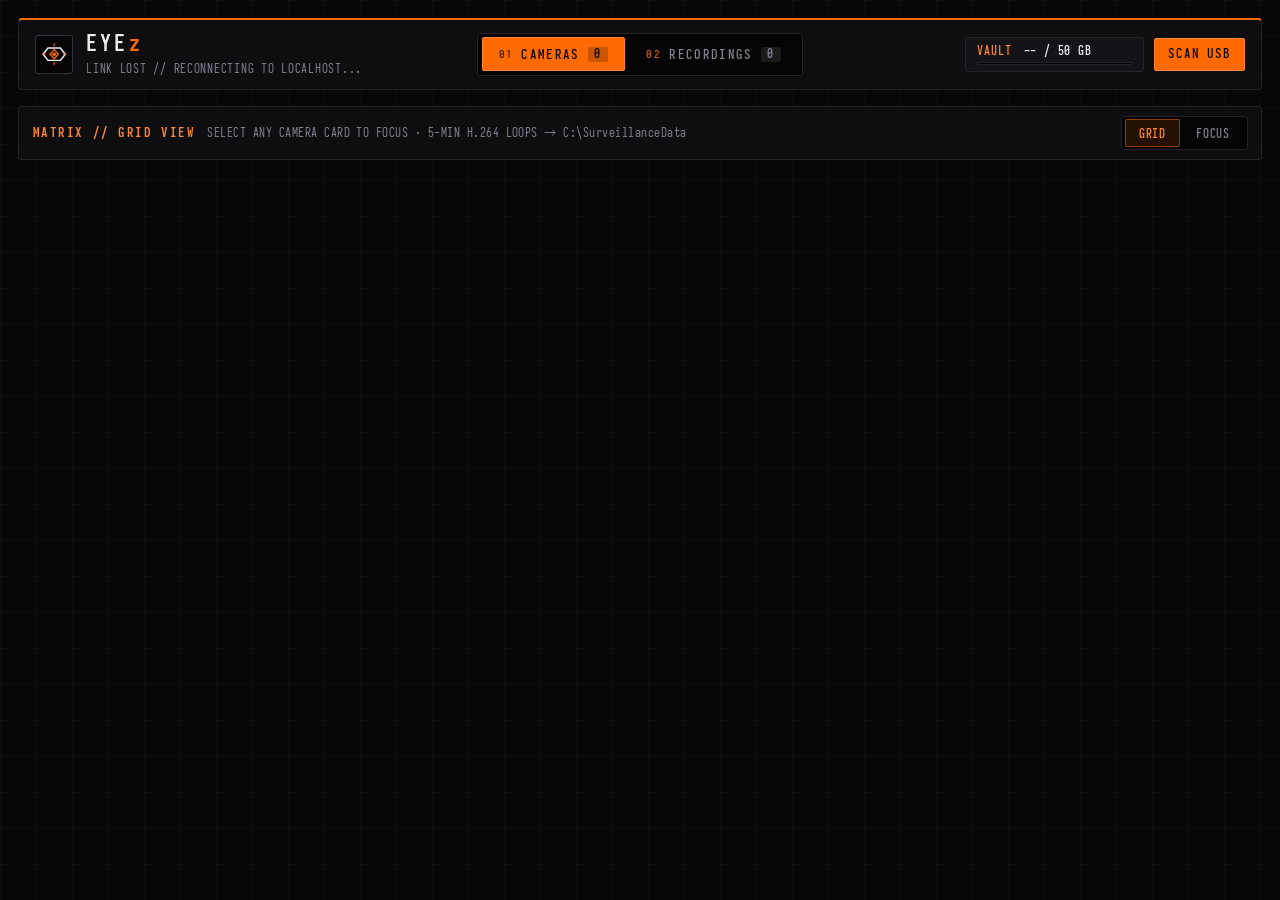
==== commit d41d7efe: "v0.4.1: EYEz matte-black/orange Iosevka UI, click-to-focus grid, auto night vision, 30 FPS recorder " ====
--- a/static/index.html
+++ b/static/index.html
@@ -3,24 +3,35 @@
   <head>
     <meta charset="UTF-8" />
     <meta name="viewport" content="width=device-width, initial-scale=1.0" />
-    <title>HomeWatch NVR — Multi-Camera Surveillance</title>
-    <link rel="stylesheet" href="/static/styles.css?v=0.2.2" />
+    <title>EYEz // Tactical Surveillance Matrix</title>
+    <link rel="stylesheet" href="/static/styles.css?v=0.4.1" />
   </head>
   <body>
     <div class="app-shell">
       <header class="topbar">
         <div class="brand">
           <div class="brand-mark" aria-hidden="true">
-            <svg viewBox="0 0 24 24" fill="none" stroke="currentColor" stroke-width="1.8">
-              <circle cx="12" cy="12" r="8.5" />
-              <circle cx="12" cy="12" r="3.5" />
-              <circle cx="15.5" cy="8.5" r="1" fill="currentColor" stroke="none" />
+            <svg viewBox="0 0 32 32" fill="none">
+              <path
+                d="M2.5 16L8.5 8.5H23.5L29.5 16L23.5 23.5H8.5L2.5 16Z"
+                stroke="currentColor"
+                stroke-width="1.8"
+              />
+              <path
+                d="M16 10.5L21 16L16 21.5L11 16L16 10.5Z"
+                stroke="#ff6a00"
+                stroke-width="1.6"
+              />
+              <circle cx="16" cy="16" r="2.2" fill="#ff6a00" />
+              <path d="M16 3V6.5M16 25.5V29M2 16H5.5M26.5 16H30" stroke="#ff6a00" stroke-width="1.4" />
             </svg>
           </div>
           <div class="brand-copy">
-            <h1>HomeWatch NVR</h1>
+            <div class="brand-title-row">
+              <h1>EYE<span class="brand-accent">z</span></h1>
+            </div>
             <p class="system-summary" id="system-summary" aria-live="polite">
-              Initializing cameras...
+              INITIALIZING SENSOR ARRAY...
             </p>
           </div>
         </div>
@@ -34,11 +45,8 @@
             aria-selected="true"
             aria-controls="panel-cameras"
           >
-            <svg viewBox="0 0 24 24" fill="none" stroke="currentColor" stroke-width="1.8" aria-hidden="true">
-              <rect x="2.5" y="5.5" width="14" height="13" rx="2.5" />
-              <path d="M16.5 10l5-3v10l-5-3" />
-            </svg>
-            <span>Cameras</span>
+            <span class="tab-code">01</span>
+            <span>CAMERAS</span>
             <span class="tab-badge" id="badge-cameras">0</span>
           </button>
 
@@ -50,11 +58,8 @@
             aria-selected="false"
             aria-controls="panel-recordings"
           >
-            <svg viewBox="0 0 24 24" fill="none" stroke="currentColor" stroke-width="1.8" aria-hidden="true">
-              <rect x="3" y="4" width="18" height="16" rx="2.5" />
-              <path d="M10 9.5l5 2.5-5 2.5v-5z" fill="currentColor" stroke="none" />
-            </svg>
-            <span>Recordings</span>
+            <span class="tab-code">02</span>
+            <span>RECORDINGS</span>
             <span class="tab-badge" id="badge-recordings">0</span>
           </button>
         </nav>
@@ -67,7 +72,7 @@
             aria-label="Open storage and retention settings"
           >
             <span class="storage-pill-top">
-              <span class="storage-label" id="storage-pill-label">Storage</span>
+              <span class="storage-label">VAULT</span>
               <span class="storage-meta" id="storage-pill-meta">-- / 50 GB</span>
             </span>
             <span class="storage-bar-track" aria-hidden="true">
@@ -76,11 +81,7 @@
           </button>
 
           <button type="button" class="btn btn-accent" id="btn-scan-cameras">
-            <svg viewBox="0 0 24 24" fill="none" stroke="currentColor" stroke-width="1.8" aria-hidden="true">
-              <path d="M21 12a9 9 0 1 1-2.64-6.36" />
-              <path d="M21 4v5h-5" />
-            </svg>
-            <span>Scan USB</span>
+            <span>SCAN USB</span>
           </button>
         </div>
       </header>
@@ -95,33 +96,53 @@
         >
           <div class="panel-toolbar">
             <div class="toolbar-group">
-              <span class="toolbar-title">Live Feeds</span>
+              <span class="toolbar-kicker" id="camera-mode-label">MATRIX // GRID VIEW</span>
               <span class="toolbar-hint" id="camera-toolbar-hint">
-                Continuous 5-min H.264 loops saved to C:\SurveillanceData
+                SELECT ANY CAMERA CARD TO FOCUS · 5-MIN H.264 LOOPS → C:\SurveillanceData
               </span>
             </div>
 
             <div class="toolbar-group">
               <div class="segmented" role="group" aria-label="Camera wall layout">
-                <button type="button" class="seg-btn is-active" id="btn-layout-grid" aria-pressed="true">
-                  Grid
+                <button
+                  type="button"
+                  class="seg-btn is-active"
+                  id="btn-layout-grid"
+                  aria-pressed="true"
+                >
+                  GRID
                 </button>
-                <button type="button" class="seg-btn" id="btn-layout-focus" aria-pressed="false">
-                  Focus
+                <button
+                  type="button"
+                  class="seg-btn"
+                  id="btn-layout-focus"
+                  aria-pressed="false"
+                >
+                  FOCUS
                 </button>
               </div>
             </div>
           </div>
 
-          <div class="focus-strip" id="focus-strip" hidden role="group" aria-label="Select focused camera"></div>
+          <div class="focus-bar" id="focus-bar" hidden>
+            <button type="button" class="btn btn-sm btn-accent-outline" id="btn-back-to-grid">
+              ← BACK TO GRID
+            </button>
+            <div
+              class="focus-strip"
+              id="focus-strip"
+              role="group"
+              aria-label="Select focused camera"
+            ></div>
+          </div>
 
           <div class="camera-wall" id="camera-wall" data-layout="grid"></div>
 
           <div class="empty-state" id="cameras-empty" hidden>
-            <h2>No USB cameras detected</h2>
+            <h2>NO ACTIVE CAMERA NODES</h2>
             <p>
-              Connect one or more USB webcams to this PC and click
-              <strong>Scan USB</strong> to add them automatically.
+              Connect one or more USB webcams to this terminal and select
+              <strong>SCAN USB</strong> to register live feeds.
             </p>
           </div>
         </section>
@@ -137,6 +158,11 @@
           <div class="recordings-layout">
             <div class="theater-card">
               <div class="theater-stage" id="theater-stage">
+                <span class="reticle reticle-tl" aria-hidden="true"></span>
+                <span class="reticle reticle-tr" aria-hidden="true"></span>
+                <span class="reticle reticle-bl" aria-hidden="true"></span>
+                <span class="reticle reticle-br" aria-hidden="true"></span>
+
                 <video
                   id="recording-player"
                   controls
@@ -145,14 +171,39 @@
                   width="1280"
                   height="720"
                 ></video>
+
+                <div class="video-center-overlay" id="video-center-overlay" hidden>
+                  <button
+                    type="button"
+                    class="center-action-btn"
+                    id="btn-center-action"
+                    aria-label="Play video"
+                  >
+                    <svg class="icon-play" viewBox="0 0 24 24" fill="currentColor" aria-hidden="true">
+                      <path d="M8 5.5v13l11-6.5-11-6.5z" />
+                    </svg>
+                    <svg class="icon-pause" viewBox="0 0 24 24" fill="currentColor" aria-hidden="true">
+                      <rect x="6.5" y="5.5" width="4" height="13" />
+                      <rect x="13.5" y="5.5" width="4" height="13" />
+                    </svg>
+                  </button>
+
+                  <div
+                    class="center-buffer-ring"
+                    id="center-buffer-ring"
+                    role="status"
+                    aria-label="Buffering video"
+                    hidden
+                  >
+                    <span class="buffer-spinner" aria-hidden="true"></span>
+                  </div>
+                </div>
+
                 <div class="theater-placeholder" id="theater-placeholder">
-                  <svg viewBox="0 0 24 24" fill="none" stroke="currentColor" stroke-width="1.5" aria-hidden="true">
-                    <rect x="3" y="4" width="18" height="16" rx="2.5" />
-                    <path d="M10 9.5l5 2.5-5 2.5v-5z" fill="currentColor" stroke="none" />
-                  </svg>
-                  <h2>Select a recorded loop</h2>
+                  <div class="placeholder-glyph" aria-hidden="true">[ ARCHIVE STANDBY ]</div>
+                  <h2>SELECT A RECORDED LOOP</h2>
                   <p>
-                    5-minute H.264 recordings appear automatically once each loop finishes (or when you stop recording on a camera).
+                    5-minute H.264 segments are indexed automatically on loop completion or when recording is toggled off.
                   </p>
                 </div>
               </div>
@@ -161,7 +212,7 @@
                 <div class="clip-headline">
                   <div class="clip-title-row">
                     <h2 id="player-clip-title">--</h2>
-                    <span class="pill pill-star" id="player-locked-badge" hidden>Protected</span>
+                    <span class="pill pill-star" id="player-locked-badge" hidden>LOCKED</span>
                   </div>
                   <p class="clip-submeta" id="player-clip-meta">--</p>
                 </div>
@@ -175,16 +226,16 @@
                   </div>
 
                   <div class="clip-actions">
-                    <button type="button" class="btn btn-sm" id="btn-prev-clip">Prev</button>
-                    <button type="button" class="btn btn-sm" id="btn-next-clip">Next</button>
+                    <button type="button" class="btn btn-sm" id="btn-prev-clip">PREV</button>
+                    <button type="button" class="btn btn-sm" id="btn-next-clip">NEXT</button>
                     <button type="button" class="btn btn-sm" id="btn-toggle-star" aria-pressed="false">
-                      Star
+                      STAR
                     </button>
                     <a class="btn btn-sm" id="btn-download-clip" href="#" download>
-                      Download
+                      DOWNLOAD
                     </a>
                     <button type="button" class="btn btn-sm btn-danger" id="btn-delete-clip">
-                      Delete
+                      DELETE
                     </button>
                   </div>
                 </div>
@@ -192,16 +243,21 @@
             </div>
 
             <aside class="clip-library" aria-label="Recorded clips">
+              <div class="library-title-bar">
+                <span>ARCHIVE INDEX</span>
+                <span id="clip-storage-label">0 MB</span>
+              </div>
+
               <search class="library-filters">
                 <div class="filter-row">
                   <label class="sr-only" for="filter-camera">Filter by camera</label>
                   <select id="filter-camera" class="select-input">
-                    <option value="">All Cameras</option>
+                    <option value="">ALL CAMERAS</option>
                   </select>
 
                   <label class="sr-only" for="filter-date">Filter by date</label>
                   <select id="filter-date" class="select-input">
-                    <option value="">All Dates</option>
+                    <option value="">ALL DATES</option>
                   </select>
                 </div>
 
@@ -212,23 +268,23 @@
                     id="btn-filter-starred"
                     aria-pressed="false"
                   >
-                    ★ Starred Only
+                    ★ LOCKED ONLY
                   </button>
                   <button type="button" class="btn btn-sm" id="btn-refresh-recordings">
-                    Refresh
+                    REFRESH
                   </button>
                 </div>
               </search>
 
               <div class="clip-list-header">
-                <span id="clip-count-label">0 clips</span>
-                <span id="clip-storage-label">0 MB</span>
+                <span id="clip-count-label">0 CLIPS</span>
+                <span>NEWEST FIRST</span>
               </div>
 
               <ul class="clip-list" id="clip-list"></ul>
 
               <div class="empty-state compact" id="recordings-empty" hidden>
-                <p>No recorded loops match your filters yet.</p>
+                <p>NO RECORDED LOOPS MATCH CURRENT FILTERS.</p>
               </div>
             </aside>
           </div>
@@ -240,7 +296,7 @@
     <dialog class="modal" id="dialog-storage" closedby="any" aria-labelledby="dialog-storage-title">
       <div class="modal-header">
         <div>
-          <h2 id="dialog-storage-title">Storage &amp; Loop Recording</h2>
+          <h2 id="dialog-storage-title">VAULT &amp; LOOP RETENTION</h2>
           <p class="modal-subtitle" id="modal-storage-path">C:\SurveillanceData</p>
         </div>
         <button type="button" class="icon-btn" id="btn-close-storage" aria-label="Close settings">
@@ -250,15 +306,15 @@
 
       <div class="modal-stats">
         <div class="stat-box">
-          <span class="stat-label">Recordings Used</span>
+          <span class="stat-label">VAULT USED</span>
           <strong class="stat-val" id="modal-rec-used">--</strong>
         </div>
         <div class="stat-box">
-          <span class="stat-label">Saved Loops</span>
+          <span class="stat-label">SAVED LOOPS</span>
           <strong class="stat-val" id="modal-rec-count">--</strong>
         </div>
         <div class="stat-box">
-          <span class="stat-label">C: Free Space</span>
+          <span class="stat-label">C: FREE</span>
           <strong class="stat-val" id="modal-disk-free">--</strong>
         </div>
       </div>
@@ -266,34 +322,34 @@
       <form class="modal-form" id="form-storage-settings">
         <div class="field-grid">
           <label class="field">
-            <span>Max Storage Cap (GB)</span>
+            <span>MAX STORAGE CAP (GB)</span>
             <input type="number" id="input-max-gb" min="0" max="10000" step="1" required />
-            <small>0 disables size cap. Starred clips are never auto-deleted.</small>
+            <small>0 disables size cap. Starred clips are never purged.</small>
           </label>
 
           <label class="field">
-            <span>Keep Recordings (Days)</span>
+            <span>RETENTION WINDOW (DAYS)</span>
             <input type="number" id="input-max-days" min="0" max="3650" step="1" required />
-            <small>0 keeps clips indefinitely until storage cap is reached.</small>
+            <small>0 retains indefinitely until size cap is reached.</small>
           </label>
 
           <label class="field">
-            <span>Loop Segment Length (Minutes)</span>
+            <span>LOOP SEGMENT (MINUTES)</span>
             <input type="number" id="input-seg-minutes" min="1" max="60" step="1" required />
-            <small>Default is 5-minute continuous H.264 loops.</small>
+            <small>Default 5-minute continuous H.264 loops.</small>
           </label>
 
           <label class="field checkbox-field">
             <input type="checkbox" id="input-auto-record" />
-            <span>Auto-record newly discovered USB cameras</span>
+            <span>Auto-record newly discovered USB camera nodes</span>
           </label>
         </div>
 
         <div class="modal-footer">
-          <button type="button" class="btn" id="btn-run-cleanup">Run Cleanup Now</button>
+          <button type="button" class="btn" id="btn-run-cleanup">PURGE EXPIRED</button>
           <div class="modal-footer-right">
-            <button type="button" class="btn" id="btn-cancel-storage">Cancel</button>
-            <button type="submit" class="btn btn-accent">Save Settings</button>
+            <button type="button" class="btn" id="btn-cancel-storage">CANCEL</button>
+            <button type="submit" class="btn btn-accent">APPLY</button>
           </div>
         </div>
       </form>
@@ -302,26 +358,26 @@
     <!-- RENAME CAMERA DIALOG -->
     <dialog class="modal modal-sm" id="dialog-rename" closedby="any" aria-labelledby="dialog-rename-title">
       <div class="modal-header">
-        <h2 id="dialog-rename-title">Rename Camera</h2>
+        <h2 id="dialog-rename-title">RENAME CAMERA NODE</h2>
         <button type="button" class="icon-btn" id="btn-close-rename" aria-label="Close rename dialog">
           ✕
         </button>
       </div>
       <form class="modal-form" id="form-rename">
         <label class="field">
-          <span>Camera Display Name</span>
+          <span>DESIGNATION / DISPLAY NAME</span>
           <input
             type="text"
             id="input-camera-name"
             maxlength="60"
             required
-            placeholder="e.g. Front Door, Living Room, Garage"
+            placeholder="e.g. FRONT ENTRY, PERIMETER NORTH, GARAGE"
           />
         </label>
         <div class="modal-footer">
           <div class="modal-footer-right">
-            <button type="button" class="btn" id="btn-cancel-rename">Cancel</button>
-            <button type="submit" class="btn btn-accent">Save Name</button>
+            <button type="button" class="btn" id="btn-cancel-rename">CANCEL</button>
+            <button type="submit" class="btn btn-accent">COMMIT NAME</button>
           </div>
         </div>
       </form>
@@ -329,6 +385,6 @@
 
     <div class="toast" id="toast" role="status" aria-live="polite" hidden></div>
 
-    <script src="/static/app.js?v=0.2.2" defer></script>
+    <script src="/static/app.js?v=0.4.1" defer></script>
   </body>
 </html>
--- a/static/styles.css
+++ b/static/styles.css
@@ -1,28 +1,66 @@
+@font-face {
+  font-family: "Iosevka";
+  src: url("/static/fonts/iosevka-latin-400-normal.woff2") format("woff2");
+  font-weight: 400;
+  font-style: normal;
+  font-display: swap;
+}
+
+@font-face {
+  font-family: "Iosevka";
+  src: url("/static/fonts/iosevka-latin-500-normal.woff2") format("woff2");
+  font-weight: 500;
+  font-style: normal;
+  font-display: swap;
+}
+
+@font-face {
+  font-family: "Iosevka";
+  src: url("/static/fonts/iosevka-latin-600-normal.woff2") format("woff2");
+  font-weight: 600;
+  font-style: normal;
+  font-display: swap;
+}
+
+@font-face {
+  font-family: "Iosevka";
+  src: url("/static/fonts/iosevka-latin-700-normal.woff2") format("woff2");
+  font-weight: 700;
+  font-style: normal;
+  font-display: swap;
+}
+
 :root {
   color-scheme: dark;
-  --bg: #070a10;
-  --bg-glow-1: rgb(37 99 235 / 14%);
-  --bg-glow-2: rgb(16 185 129 / 8%);
-  --surface: rgb(16 22 33 / 86%);
-  --surface-solid: #101621;
-  --surface-2: #172030;
-  --surface-3: #1e2a3f;
-  --border: rgb(148 163 184 / 15%);
-  --border-strong: rgb(148 163 184 / 28%);
-  --text: #f1f5f9;
-  --muted: #94a3b8;
-  --accent: #3b82f6;
-  --accent-bright: #60a5fa;
-  --accent-soft: rgb(59 130 246 / 16%);
+  --font-ui: "Iosevka", ui-monospace, SFMono-Regular, Consolas, monospace;
+
+  /* Matte Black Tactical Palette */
+  --bg: #070708;
+  --bg-grid: rgb(255 255 255 / 2.2%);
+  --surface: #0e0e11;
+  --surface-2: #141418;
+  --surface-3: #1b1b21;
+  --well: #040405;
+
+  --border: #23232a;
+  --border-strong: #34343f;
+  --text: #ededf0;
+  --muted: #828290;
+
+  /* Tactical Orange Accents */
+  --accent: #ff6a00;
+  --accent-bright: #ff8533;
+  --accent-dim: #cc5200;
+  --accent-soft: rgb(255 106 0 / 13%);
+  --accent-border: rgb(255 106 0 / 50%);
+
   --online: #22c55e;
   --rec: #ef4444;
   --rec-soft: rgb(239 68 68 / 16%);
-  --star: #f59e0b;
-  --star-soft: rgb(245 158 11 / 16%);
-  --radius-lg: 16px;
-  --radius-md: 12px;
-  --radius-sm: 9px;
-  --shadow: 0 18px 42px -18px rgb(0 0 0 / 70%);
+
+  --radius-lg: 4px;
+  --radius-md: 3px;
+  --radius-sm: 2px;
 }
 
 *,
@@ -35,16 +73,24 @@
   display: none !important;
 }
 
+html,
+body,
+button,
+input,
+select,
+textarea {
+  font-family: var(--font-ui);
+}
+
 body {
   margin: 0;
   min-block-size: 100dvb;
-  background:
-    radial-gradient(900px 420px at 14% -8%, var(--bg-glow-1), transparent 70%),
-    radial-gradient(760px 380px at 88% -12%, var(--bg-glow-2), transparent 68%),
-    var(--bg);
+  background-color: var(--bg);
+  background-image:
+    linear-gradient(to right, var(--bg-grid) 1px, transparent 1px),
+    linear-gradient(to bottom, var(--bg-grid) 1px, transparent 1px);
+  background-size: 36px 36px;
   color: var(--text);
-  font-family: "Inter", "Segoe UI", system-ui, -apple-system, BlinkMacSystemFont,
-    Roboto, sans-serif;
   line-height: 1.45;
   -webkit-font-smoothing: antialiased;
 }
@@ -62,28 +108,28 @@
 }
 
 .app-shell {
-  inline-size: min(1480px, 100%);
+  inline-size: min(1540px, 100%);
   min-block-size: 100dvb;
   margin-inline: auto;
-  padding: clamp(0.75rem, 1.4vw, 1.35rem);
+  padding: clamp(0.75rem, 1.4vw, 1.3rem);
   display: flex;
   flex-direction: column;
-  gap: 1.1rem;
+  gap: 1rem;
   container: shell / inline-size;
 }
 
 /* ---------------- TOP COMMAND BAR ---------------- */
 .topbar {
+  position: relative;
   display: grid;
   grid-template-columns: minmax(0, 1fr) auto minmax(0, 1fr);
   align-items: center;
-  gap: 0.9rem 1.25rem;
-  padding: 0.75rem 1.05rem;
+  gap: 0.85rem 1.2rem;
+  padding: 0.72rem 1rem;
   background: var(--surface);
-  backdrop-filter: blur(16px);
   border: 1px solid var(--border);
+  border-block-start: 2px solid var(--accent);
   border-radius: var(--radius-lg);
-  box-shadow: var(--shadow);
 }
 
 .brand {
@@ -94,20 +140,20 @@
 }
 
 .brand-mark {
-  inline-size: 2.35rem;
-  block-size: 2.35rem;
-  border-radius: 11px;
-  background: linear-gradient(135deg, #2563eb 0%, #0ea5e9 100%);
-  color: #fff;
+  inline-size: 2.4rem;
+  block-size: 2.4rem;
+  background: var(--well);
+  border: 1px solid var(--border-strong);
+  border-radius: var(--radius-md);
+  color: var(--text);
   display: grid;
   place-items: center;
   flex-shrink: 0;
-  box-shadow: 0 8px 20px -6px rgb(37 99 235 / 65%);
 }
 
 .brand-mark svg {
-  inline-size: 1.35rem;
-  block-size: 1.35rem;
+  inline-size: 1.65rem;
+  block-size: 1.65rem;
   display: block;
 }
 
@@ -115,81 +161,115 @@
   min-inline-size: 0;
 }
 
+.brand-title-row {
+  display: flex;
+  align-items: baseline;
+  gap: 0.6rem;
+}
+
 .brand-copy h1 {
   margin: 0;
-  font-size: clamp(1rem, 0.92rem + 0.45vw, 1.22rem);
+  font-size: clamp(1.15rem, 1.05rem + 0.45vw, 1.4rem);
   font-weight: 700;
-  letter-spacing: -0.02em;
+  letter-spacing: 0.14em;
+  line-height: 1.1;
+}
+
+.brand-accent {
+  color: var(--accent);
+}
+
+.brand-tag {
+  font-size: 0.68rem;
+  letter-spacing: 0.12em;
+  color: var(--accent-bright);
+  padding: 0.1rem 0.42rem;
+  border: 1px solid var(--accent-border);
+  background: var(--accent-soft);
+  border-radius: var(--radius-sm);
 }
 
 .system-summary {
-  margin: 0.1rem 0 0;
-  font-size: 0.8rem;
+  margin: 0.22rem 0 0;
+  font-size: 0.76rem;
+  letter-spacing: 0.06em;
   color: var(--muted);
   white-space: nowrap;
   overflow: hidden;
   text-overflow: ellipsis;
-}
-
-/* Segmented Primary Tabs */
+  font-variant-numeric: tabular-nums;
+}
+
+/* Primary 2-Tab Tactical Switcher */
 .tab-switcher {
   display: inline-flex;
-  align-items: center;
-  gap: 0.3rem;
-  padding: 0.28rem;
-  background: rgb(7 10 16 / 75%);
+  align-items: stretch;
+  gap: 0.25rem;
+  padding: 0.22rem;
+  background: var(--well);
   border: 1px solid var(--border);
-  border-radius: 999px;
+  border-radius: var(--radius-md);
 }
 
 .tab-btn {
   appearance: none;
-  border: 0;
+  border: 1px solid transparent;
   background: transparent;
   color: var(--muted);
-  font: inherit;
-  font-size: 0.88rem;
+  font-size: 0.84rem;
   font-weight: 600;
-  padding: 0.5rem 1.05rem;
-  border-radius: 999px;
+  letter-spacing: 0.1em;
+  padding: 0.48rem 1rem;
+  border-radius: var(--radius-sm);
   display: inline-flex;
   align-items: center;
-  gap: 0.48rem;
+  gap: 0.5rem;
   cursor: pointer;
-  transition: background-color 160ms ease, color 160ms ease, box-shadow 160ms ease;
-}
-
-.tab-btn svg {
-  inline-size: 1.05rem;
-  block-size: 1.05rem;
-  display: block;
+  transition: background-color 140ms ease, color 140ms ease, border-color 140ms ease;
+}
+
+.tab-code {
+  font-size: 0.7rem;
+  color: var(--accent);
+  opacity: 0.85;
 }
 
 .tab-btn:hover {
   color: var(--text);
+  background: var(--surface-2);
 }
 
 .tab-btn.is-active {
-  background: linear-gradient(180deg, #2563eb 0%, #1d4ed8 100%);
-  color: #fff;
-  box-shadow: 0 6px 16px -6px rgb(37 99 235 / 80%);
+  background: var(--accent);
+  border-color: var(--accent-bright);
+  color: #070708;
+}
+
+.tab-btn.is-active .tab-code {
+  color: #070708;
+  opacity: 0.75;
 }
 
 .tab-badge {
   font-size: 0.72rem;
   font-variant-numeric: tabular-nums;
-  padding: 0.08rem 0.46rem;
-  border-radius: 999px;
-  background: rgb(255 255 255 / 12%);
+  padding: 0.05rem 0.42rem;
+  border-radius: var(--radius-sm);
+  background: rgb(255 255 255 / 9%);
   color: inherit;
 }
 
-/* Topbar Right Utilities */
+.tab-btn.is-active .tab-badge {
+  background: rgb(7 7 8 / 22%);
+  color: #070708;
+}
+
+/* Right Header Utilities */
 .topbar-actions {
   display: flex;
   align-items: center;
   justify-content: flex-end;
-  gap: 0.65rem;
+  gap: 0.6rem;
   min-inline-size: 0;
 }
 
@@ -198,20 +278,19 @@
   border: 1px solid var(--border);
   background: var(--surface-2);
   color: var(--text);
-  font: inherit;
-  padding: 0.42rem 0.8rem;
+  padding: 0.38rem 0.72rem;
   border-radius: var(--radius-md);
   display: flex;
   flex-direction: column;
-  gap: 0.3rem;
-  min-inline-size: 10.5rem;
+  gap: 0.28rem;
+  min-inline-size: 11.2rem;
   cursor: pointer;
   text-align: start;
   transition: border-color 140ms ease, background-color 140ms ease;
 }
 
 .storage-pill:hover {
-  border-color: var(--border-strong);
+  border-color: var(--accent-border);
   background: var(--surface-3);
 }
 
@@ -220,12 +299,13 @@
   justify-content: space-between;
   align-items: baseline;
   gap: 0.75rem;
-  font-size: 0.76rem;
+  font-size: 0.73rem;
+  letter-spacing: 0.07em;
 }
 
 .storage-label {
-  color: var(--muted);
-  font-weight: 500;
+  color: var(--accent-bright);
+  font-weight: 600;
 }
 
 .storage-meta {
@@ -235,9 +315,9 @@
 
 .storage-bar-track {
   inline-size: 100%;
-  block-size: 4px;
-  border-radius: 999px;
-  background: rgb(255 255 255 / 10%);
+  block-size: 3px;
+  background: var(--well);
+  border: 1px solid var(--border);
   overflow: clip;
   display: block;
 }
@@ -246,8 +326,7 @@
   display: block;
   block-size: 100%;
   inline-size: var(--usage-pct, 0%);
-  border-radius: 999px;
-  background: linear-gradient(90deg, #22c55e, #3b82f6);
+  background: var(--accent);
   transition: inline-size 300ms ease;
 }
 
@@ -257,29 +336,22 @@
 .seg-btn,
 .icon-btn {
   appearance: none;
-  border: 1px solid var(--border);
+  border: 1px solid var(--border-strong);
   background: var(--surface-2);
   color: var(--text);
-  font: inherit;
-  font-size: 0.84rem;
-  font-weight: 500;
+  font-size: 0.8rem;
+  font-weight: 600;
+  letter-spacing: 0.07em;
   border-radius: var(--radius-sm);
-  padding: 0.5rem 0.85rem;
+  padding: 0.46rem 0.82rem;
   display: inline-flex;
   align-items: center;
   justify-content: center;
-  gap: 0.42rem;
+  gap: 0.4rem;
   cursor: pointer;
   text-decoration: none;
-  transition: background-color 140ms ease, border-color 140ms ease,
-    color 140ms ease, transform 90ms ease;
-}
-
-.btn svg,
-.chip-btn svg {
-  inline-size: 0.98rem;
-  block-size: 0.98rem;
-  display: block;
+  transition: background-color 130ms ease, border-color 130ms ease,
+    color 130ms ease, transform 80ms ease;
 }
 
 .btn:hover,
@@ -287,7 +359,8 @@
 .seg-btn:hover,
 .icon-btn:hover {
   background: var(--surface-3);
-  border-color: var(--border-strong);
+  border-color: var(--accent-border);
+  color: #fff;
 }
 
 .btn:active,
@@ -296,46 +369,72 @@
 }
 
 .btn:disabled {
-  opacity: 0.45;
+  opacity: 0.38;
   cursor: not-allowed;
   transform: none;
 }
 
 :is(.btn, .chip-btn, .seg-btn, .tab-btn, .storage-pill, .icon-btn, select, input):focus-visible {
-  outline: 2px solid var(--accent-bright);
+  outline: 2px solid var(--accent);
   outline-offset: 2px;
 }
 
 .btn-sm {
-  padding: 0.38rem 0.7rem;
-  font-size: 0.8rem;
+  padding: 0.34rem 0.62rem;
+  font-size: 0.74rem;
 }
 
 .btn-accent {
-  background: linear-gradient(180deg, #3b82f6 0%, #2563eb 100%);
-  border-color: rgb(96 165 250 / 45%);
-  color: #fff;
+  background: var(--accent);
+  border-color: var(--accent-bright);
+  color: #070708;
 }
 
 .btn-accent:hover {
-  background: linear-gradient(180deg, #60a5fa 0%, #2563eb 100%);
+  background: var(--accent-bright);
+  border-color: var(--accent-bright);
+  color: #070708;
+}
+
+.btn-accent-outline {
+  background: var(--accent-soft);
+  border-color: var(--accent-border);
+  color: var(--accent-bright);
+}
+
+.btn-accent-outline:hover {
+  background: var(--accent);
+  border-color: var(--accent);
+  color: #070708;
 }
 
 .btn-rec-active {
   background: var(--rec-soft);
-  border-color: rgb(239 68 68 / 55%);
+  border-color: rgb(239 68 68 / 65%);
   color: #fecaca;
 }
 
 .btn-rec-active:hover {
-  background: rgb(239 68 68 / 26%);
-  border-color: rgb(239 68 68 / 80%);
+  background: rgb(239 68 68 / 28%);
+  border-color: #ef4444;
+}
+
+.btn-nv-active {
+  background: rgb(34 197 94 / 16%);
+  border-color: rgb(34 197 94 / 65%);
+  color: #86efac;
+}
+
+.btn-nv-active:hover {
+  background: rgb(34 197 94 / 26%);
+  border-color: #22c55e;
+  color: #dcfce7;
 }
 
 .btn-star-active {
-  background: var(--star-soft);
-  border-color: rgb(245 158 11 / 55%);
-  color: #fde68a;
+  background: var(--accent-soft);
+  border-color: var(--accent);
+  color: var(--accent-bright);
 }
 
 .btn-danger {
@@ -343,8 +442,8 @@
 }
 
 .btn-danger:hover:not(:disabled) {
-  background: rgb(239 68 68 / 18%);
-  border-color: rgb(239 68 68 / 55%);
+  background: rgb(239 68 68 / 20%);
+  border-color: #ef4444;
   color: #fee2e2;
 }
 
@@ -352,45 +451,43 @@
   inline-size: 2rem;
   block-size: 2rem;
   padding: 0;
-  border-radius: 8px;
 }
 
 .segmented {
   display: inline-flex;
-  padding: 0.2rem;
-  background: rgb(7 10 16 / 70%);
+  padding: 0.18rem;
+  background: var(--well);
   border: 1px solid var(--border);
-  border-radius: 10px;
-  gap: 0.2rem;
+  border-radius: var(--radius-md);
+  gap: 0.18rem;
 }
 
 .seg-btn {
-  border: 0;
+  border: 1px solid transparent;
   background: transparent;
   color: var(--muted);
-  padding: 0.34rem 0.78rem;
-  font-size: 0.8rem;
-  border-radius: 7px;
+  padding: 0.32rem 0.78rem;
+  font-size: 0.75rem;
 }
 
 .seg-btn.is-active {
-  background: var(--surface-3);
-  color: var(--text);
+  background: var(--accent-soft);
+  border-color: var(--accent-border);
+  color: var(--accent-bright);
 }
 
 .chip-btn {
-  padding: 0.32rem 0.65rem;
-  font-size: 0.78rem;
-  border-radius: 999px;
+  padding: 0.3rem 0.62rem;
+  font-size: 0.74rem;
 }
 
 .chip-btn.is-active {
-  background: var(--accent-soft);
-  border-color: rgb(96 165 250 / 55%);
-  color: #dbeafe;
-}
-
-/* ---------------- WORKSPACE & TAB PANELS ---------------- */
+  background: var(--accent);
+  border-color: var(--accent-bright);
+  color: #070708;
+}
+
+/* ---------------- WORKSPACE & TOOLBARS ---------------- */
 .workspace {
   flex: 1;
   display: flex;
@@ -400,71 +497,121 @@
 .tab-panel {
   display: flex;
   flex-direction: column;
-  gap: 1rem;
+  gap: 0.9rem;
   flex: 1;
 }
 
-.tab-panel[hidden] {
-  display: none;
-}
-
 .panel-toolbar {
   display: flex;
   flex-wrap: wrap;
   align-items: center;
   justify-content: space-between;
+  gap: 0.7rem;
+  padding: 0.55rem 0.85rem;
+  background: var(--surface);
+  border: 1px solid var(--border);
+  border-radius: var(--radius-md);
+}
+
+.toolbar-group {
+  display: flex;
+  align-items: center;
+  flex-wrap: wrap;
   gap: 0.75rem;
 }
 
-.toolbar-group {
-  display: flex;
-  align-items: center;
+.toolbar-kicker {
+  font-weight: 700;
+  font-size: 0.82rem;
+  letter-spacing: 0.12em;
+  color: var(--accent-bright);
+}
+
+.toolbar-hint {
+  font-size: 0.75rem;
+  letter-spacing: 0.04em;
+  color: var(--muted);
+}
+
+/* Focus Command Strip */
+.focus-bar {
+  display: flex;
   flex-wrap: wrap;
+  align-items: center;
   gap: 0.65rem;
-}
-
-.toolbar-title {
-  font-weight: 600;
-  font-size: 0.96rem;
-}
-
-.toolbar-hint {
-  font-size: 0.8rem;
-  color: var(--muted);
-}
-
-/* ---------------- MULTI-CAMERA WALL ---------------- */
+  padding: 0.55rem 0.8rem;
+  background: var(--surface);
+  border: 1px solid var(--accent-border);
+  border-radius: var(--radius-md);
+}
+
+.focus-strip {
+  display: flex;
+  flex-wrap: wrap;
+  align-items: center;
+  gap: 0.45rem;
+}
+
+/* ---------------- TACTICAL TARGETING RETICLES ---------------- */
+.reticle {
+  position: absolute;
+  inline-size: 14px;
+  block-size: 14px;
+  pointer-events: none;
+  z-index: 3;
+  border-color: var(--accent);
+  opacity: 0.72;
+  transition: opacity 150ms ease, inline-size 150ms ease, block-size 150ms ease;
+}
+
+.reticle-tl {
+  inset-block-start: 6px;
+  inset-inline-start: 6px;
+  border-block-start: 2px solid var(--accent);
+  border-inline-start: 2px solid var(--accent);
+}
+
+.reticle-tr {
+  inset-block-start: 6px;
+  inset-inline-end: 6px;
+  border-block-start: 2px solid var(--accent);
+  border-inline-end: 2px solid var(--accent);
+}
+
+.reticle-bl {
+  inset-block-end: 9px;
+  inset-inline-start: 6px;
+  border-block-end: 2px solid var(--accent);
+  border-inline-start: 2px solid var(--accent);
+}
+
+.reticle-br {
+  inset-block-end: 9px;
+  inset-inline-end: 6px;
+  border-block-end: 2px solid var(--accent);
+  border-inline-end: 2px solid var(--accent);
+}
+
+/* ---------------- MULTI-CAMERA MATRIX WALL ---------------- */
 .camera-wall {
   display: grid;
   gap: 1rem;
-  grid-template-columns: repeat(auto-fit, minmax(min(100%, 460px), 1fr));
-}
-
-.camera-wall[data-count="1"]:not([data-layout="focus"]) {
-  grid-template-columns: minmax(0, 1fr);
-  max-inline-size: 980px;
-  inline-size: 100%;
-  margin-inline: auto;
+  grid-template-columns: repeat(auto-fill, minmax(min(100%, 420px), 1fr));
+  align-items: start;
 }
 
 .camera-wall[data-layout="focus"] {
   grid-template-columns: minmax(0, 1fr);
-  max-inline-size: 100%;
+}
+
+.camera-wall[data-layout="focus"] .cam-card:not(.is-focused),
+.camera-wall[data-layout="focus"] .cam-slot-card {
+  display: none;
 }
 
 .camera-wall[data-layout="focus"] .cam-card.is-focused .cam-stage {
-  max-block-size: 78dvb;
-}
-
-.camera-wall[data-layout="focus"] .cam-card:not(.is-focused) {
-  display: none;
-}
-
-.focus-strip {
-  display: flex;
-  flex-wrap: wrap;
-  align-items: center;
-  gap: 0.45rem;
+  aspect-ratio: auto;
+  block-size: clamp(300px, calc(100dvb - 19.5rem), 760px);
 }
 
 .cam-card {
@@ -474,60 +621,134 @@
   overflow: clip;
   display: flex;
   flex-direction: column;
-  box-shadow: var(--shadow);
-  transition: border-color 180ms ease;
-}
-
-.cam-card:hover {
-  border-color: var(--border-strong);
-}
-
+  transition: border-color 150ms ease, box-shadow 150ms ease;
+}
+
+.camera-wall[data-layout="grid"] .cam-card:hover {
+  border-color: var(--accent);
+  box-shadow: 0 0 0 1px rgb(255 106 0 / 30%);
+}
+
+.camera-wall[data-layout="grid"] .cam-card:hover .reticle {
+  opacity: 1;
+  inline-size: 18px;
+  block-size: 18px;
+}
+
+/* Tactical Card Header Plate (Camera Name in Grid & Focus) */
+.cam-header {
+  display: flex;
+  align-items: center;
+  justify-content: space-between;
+  gap: 0.65rem;
+  padding: 0.56rem 0.82rem;
+  background: var(--surface-2);
+  border-block-end: 1px solid var(--border);
+}
+
+.camera-wall[data-layout="grid"] .cam-header,
+.camera-wall[data-layout="grid"] .cam-stage {
+  cursor: pointer;
+}
+
+.cam-title-cluster {
+  display: flex;
+  align-items: center;
+  gap: 0.55rem;
+  min-inline-size: 0;
+}
+
+.cam-channel {
+  font-size: 0.72rem;
+  font-weight: 700;
+  letter-spacing: 0.1em;
+  color: #070708;
+  background: var(--accent);
+  padding: 0.1rem 0.42rem;
+  border-radius: var(--radius-sm);
+  flex-shrink: 0;
+}
+
+.cam-name {
+  margin: 0;
+  font-size: 0.9rem;
+  font-weight: 700;
+  letter-spacing: 0.05em;
+  text-transform: uppercase;
+  white-space: nowrap;
+  overflow: hidden;
+  text-overflow: ellipsis;
+}
+
+.cam-header-status {
+  display: inline-flex;
+  align-items: center;
+  gap: 0.45rem;
+  flex-shrink: 0;
+  font-size: 0.72rem;
+  font-weight: 600;
+  letter-spacing: 0.08em;
+}
+
+/* Viewport Stage */
 .cam-stage {
   position: relative;
   inline-size: 100%;
   aspect-ratio: 16 / 9;
-  background: #04060a;
+  background: var(--well);
   display: grid;
   place-items: center;
+  overflow: clip;
 }
 
 .cam-stage img {
   inline-size: 100%;
   block-size: 100%;
+  min-inline-size: 0;
+  min-block-size: 0;
+  max-inline-size: 100%;
+  max-block-size: 100%;
   object-fit: contain;
   display: block;
 }
 
 .cam-hud-top {
   position: absolute;
-  inset-block-start: 0.7rem;
-  inset-inline: 0.75rem;
+  inset-block-start: 0.65rem;
+  inset-inline: 0.72rem;
   display: flex;
   justify-content: space-between;
   align-items: flex-start;
-  gap: 0.5rem;
+  gap: 0.45rem;
   pointer-events: none;
+  z-index: 4;
+}
+
+.cam-hud-left {
+  display: flex;
+  gap: 0.4rem;
+  flex-wrap: wrap;
 }
 
 .hud-pill {
   display: inline-flex;
   align-items: center;
-  gap: 0.45rem;
-  padding: 0.28rem 0.65rem;
-  border-radius: 999px;
-  background: rgb(7 10 16 / 72%);
-  backdrop-filter: blur(8px);
-  border: 1px solid rgb(255 255 255 / 12%);
-  font-size: 0.76rem;
+  gap: 0.42rem;
+  padding: 0.22rem 0.55rem;
+  border-radius: var(--radius-sm);
+  background: rgb(7 7 8 / 82%);
+  border: 1px solid rgb(255 255 255 / 14%);
+  font-size: 0.72rem;
   font-weight: 600;
+  letter-spacing: 0.06em;
   color: var(--text);
   font-variant-numeric: tabular-nums;
 }
 
 .hud-dot {
-  inline-size: 0.52rem;
-  block-size: 0.52rem;
-  border-radius: 999px;
+  inline-size: 0.48rem;
+  block-size: 0.48rem;
+  border-radius: 1px;
   background: var(--muted);
 }
 
@@ -541,22 +762,65 @@
 }
 
 .hud-rec {
-  background: rgb(127 29 29 / 80%);
-  border-color: rgb(248 113 113 / 40%);
-  color: #fee2e2;
+  background: rgb(80 12 12 / 88%);
+  border-color: rgb(239 68 68 / 65%);
+  color: #fecaca;
+}
+
+.hud-nv {
+  background: rgb(6 40 20 / 88%);
+  border-color: rgb(34 197 94 / 72%);
+  color: #4ade80;
+  box-shadow: 0 0 14px rgb(34 197 94 / 28%);
+}
+
+.hud-nv-eye {
+  inline-size: 1.05rem;
+  block-size: 1.05rem;
+  display: block;
+  color: #4ade80;
+  filter: drop-shadow(0 0 5px rgb(34 197 94 / 75%));
 }
 
 .rec-pulse {
-  inline-size: 0.5rem;
-  block-size: 0.5rem;
+  inline-size: 0.46rem;
+  block-size: 0.46rem;
   border-radius: 999px;
-  background: #f87171;
-  animation: pulse-rec 1.3s ease-in-out infinite;
+  background: #ef4444;
+  animation: pulse-rec 1.2s ease-in-out infinite;
 }
 
 @keyframes pulse-rec {
-  0%, 100% { opacity: 1; transform: scale(1); }
-  50% { opacity: 0.35; transform: scale(0.85); }
+  0%, 100% { opacity: 1; }
+  50% { opacity: 0.25; }
+}
+
+/* Hover prompt in Grid view */
+.focus-cue {
+  position: absolute;
+  inset-block-end: 0.85rem;
+  inset-inline-end: 0.85rem;
+  z-index: 4;
+  padding: 0.24rem 0.58rem;
+  font-size: 0.7rem;
+  font-weight: 700;
+  letter-spacing: 0.1em;
+  color: #070708;
+  background: var(--accent);
+  border-radius: var(--radius-sm);
+  opacity: 0;
+  transform: translateY(3px);
+  pointer-events: none;
+  transition: opacity 140ms ease, transform 140ms ease;
+}
+
+.camera-wall[data-layout="grid"] .cam-card:hover .focus-cue {
+  opacity: 1;
+  transform: translateY(0);
+}
+
+.camera-wall[data-layout="focus"] .focus-cue {
+  display: none;
 }
 
 .cam-loop-progress {
@@ -564,31 +828,29 @@
   inset-block-end: 0;
   inset-inline: 0;
   block-size: 3px;
-  background: rgb(255 255 255 / 8%);
+  background: rgb(255 255 255 / 7%);
+  z-index: 4;
 }
 
 .cam-loop-fill {
   block-size: 100%;
   inline-size: var(--loop-pct, 0%);
-  background: linear-gradient(90deg, #ef4444, #f97316);
+  background: var(--accent);
   transition: inline-size 500ms linear;
 }
 
 .cam-overlay-msg {
   position: absolute;
   inset: 0;
+  z-index: 3;
   display: grid;
   place-items: center;
   padding: 1rem;
   text-align: center;
-  background: rgb(5 8 14 / 78%);
-  backdrop-filter: blur(4px);
+  background: rgb(5 5 6 / 84%);
   color: var(--muted);
-  font-size: 0.9rem;
-}
-
-.cam-overlay-msg[hidden] {
-  display: none;
+  font-size: 0.84rem;
+  letter-spacing: 0.06em;
 }
 
 .cam-footer {
@@ -596,46 +858,73 @@
   flex-wrap: wrap;
   align-items: center;
   justify-content: space-between;
-  gap: 0.65rem;
-  padding: 0.72rem 0.95rem;
+  gap: 0.55rem;
+  padding: 0.58rem 0.82rem;
   border-block-start: 1px solid var(--border);
-  background: rgb(12 17 26 / 85%);
-}
-
-.cam-meta {
+  background: var(--surface);
+}
+
+.cam-sub {
+  font-size: 0.72rem;
+  color: var(--muted);
+  letter-spacing: 0.04em;
+  font-variant-numeric: tabular-nums;
+}
+
+.cam-actions {
+  display: flex;
+  flex-wrap: wrap;
+  gap: 0.35rem;
+}
+
+/* Inactive Grid Expansion Slot Card (when < 2 cameras) */
+.cam-slot-card {
+  appearance: none;
+  inline-size: 100%;
+  aspect-ratio: 16 / 11;
+  background: rgb(14 14 17 / 55%);
+  border: 1px dashed var(--border-strong);
+  border-radius: var(--radius-lg);
+  color: var(--muted);
+  padding: 1.5rem;
   display: flex;
   flex-direction: column;
-  min-inline-size: 0;
-}
-
-.cam-name-row {
-  display: flex;
-  align-items: center;
-  gap: 0.45rem;
-}
-
-.cam-name {
-  margin: 0;
-  font-size: 0.94rem;
+  align-items: center;
+  justify-content: center;
+  gap: 0.5rem;
+  cursor: pointer;
+  text-align: center;
+  transition: border-color 140ms ease, color 140ms ease, background-color 140ms ease;
+}
+
+.cam-slot-card:hover {
+  border-color: var(--accent);
+  color: var(--text);
+  background: var(--accent-soft);
+}
+
+.cam-slot-code {
+  font-size: 0.74rem;
+  font-weight: 700;
+  letter-spacing: 0.14em;
+  color: var(--accent-bright);
+}
+
+.cam-slot-title {
+  font-size: 0.92rem;
   font-weight: 600;
-}
-
-.cam-sub {
+  letter-spacing: 0.08em;
+}
+
+.cam-slot-desc {
   font-size: 0.76rem;
-  color: var(--muted);
-  font-variant-numeric: tabular-nums;
-}
-
-.cam-actions {
-  display: flex;
-  flex-wrap: wrap;
-  gap: 0.4rem;
-}
-
-/* ---------------- RECORDINGS TAB ---------------- */
+  max-inline-size: 32ch;
+}
+
+/* ---------------- RECORDINGS ARCHIVE TAB ---------------- */
 .recordings-layout {
   display: grid;
-  grid-template-columns: minmax(0, 1.65fr) minmax(300px, 0.95fr);
+  grid-template-columns: minmax(0, 1.65fr) minmax(310px, 0.95fr);
   gap: 1rem;
   align-items: start;
 }
@@ -645,14 +934,13 @@
   border: 1px solid var(--border);
   border-radius: var(--radius-lg);
   overflow: clip;
-  box-shadow: var(--shadow);
 }
 
 .theater-stage {
   position: relative;
   inline-size: 100%;
   aspect-ratio: 16 / 9;
-  background: #04060a;
+  background: var(--well);
 }
 
 .theater-stage video {
@@ -660,7 +948,119 @@
   block-size: 100%;
   display: block;
   object-fit: contain;
-  background: #04060a;
+  background: var(--well);
+}
+
+.theater-stage video::-webkit-media-controls-overlay-play-button {
+  display: none !important;
+}
+
+/* YouTube-style centered Play / Pause / Buffering tactical overlay */
+.video-center-overlay {
+  position: absolute;
+  inset-block-start: 0;
+  inset-inline: 0;
+  inset-block-end: 56px; /* Keep native bottom scrub bar clickable */
+  z-index: 4;
+  display: grid;
+  place-items: center;
+  cursor: pointer;
+  user-select: none;
+  transition: background-color 160ms ease;
+}
+
+.video-center-overlay.is-paused {
+  background: rgb(7 7 8 / 34%);
+}
+
+.video-center-overlay.is-playing {
+  background: transparent;
+}
+
+.center-action-btn {
+  appearance: none;
+  inline-size: 4.6rem;
+  block-size: 4.6rem;
+  border-radius: 50%;
+  background: rgb(10 10 13 / 92%);
+  border: 2px solid var(--accent);
+  color: var(--accent-bright);
+  display: grid;
+  place-items: center;
+  cursor: pointer;
+  padding: 0;
+  box-shadow: 0 0 28px rgb(255 106 0 / 32%);
+  transition: transform 140ms ease, background-color 140ms ease,
+    color 140ms ease, opacity 180ms ease;
+}
+
+.center-action-btn:hover {
+  transform: scale(1.07);
+  background: var(--accent);
+  color: #070708;
+}
+
+.center-action-btn svg {
+  inline-size: 2rem;
+  block-size: 2rem;
+  display: block;
+}
+
+.center-action-btn .icon-play {
+  margin-inline-start: 3px;
+}
+
+.video-center-overlay.is-paused .icon-pause {
+  display: none;
+}
+
+.video-center-overlay.is-playing .icon-play {
+  display: none;
+}
+
+/* Hide center action button cleanly while playing unless tapped to reveal Pause */
+.video-center-overlay.is-playing:not(.is-controls-visible) .center-action-btn {
+  opacity: 0;
+  transform: scale(0.88);
+  pointer-events: none;
+}
+
+.video-center-overlay.is-playing.is-controls-visible .center-action-btn {
+  opacity: 1;
+  transform: scale(1);
+  pointer-events: auto;
+}
+
+/* Hide Play/Pause button while buffering so only our orange spinner shows */
+.video-center-overlay.is-buffering .center-action-btn {
+  display: none;
+}
+
+.center-buffer-ring {
+  inline-size: 4.8rem;
+  block-size: 4.8rem;
+  border-radius: 50%;
+  background: rgb(8 8 10 / 96%);
+  border: 1px solid var(--border-strong);
+  display: grid;
+  place-items: center;
+  box-shadow: 0 0 24px rgb(0 0 0 / 85%);
+}
+
+.buffer-spinner {
+  inline-size: 2.35rem;
+  block-size: 2.35rem;
+  border-radius: 50%;
+  border: 3px solid rgb(255 106 0 / 22%);
+  border-block-start-color: var(--accent);
+  border-inline-end-color: var(--accent-bright);
+  animation: eyez-spin 0.75s linear infinite;
+}
+
+@keyframes eyez-spin {
+  to {
+    transform: rotate(360deg);
+  }
 }
 
 .theater-placeholder {
@@ -670,46 +1070,39 @@
   flex-direction: column;
   align-items: center;
   justify-content: center;
-  gap: 0.5rem;
+  gap: 0.55rem;
   padding: 2rem;
   text-align: center;
-  background: radial-gradient(circle at center, #0e1524 0%, #05080f 75%);
+  background: var(--well);
   color: var(--muted);
 }
 
-.theater-placeholder[hidden] {
-  display: none;
-}
-
-.theater-placeholder svg {
-  inline-size: 3rem;
-  block-size: 3rem;
-  color: var(--accent-bright);
-  opacity: 0.75;
+.placeholder-glyph {
+  font-size: 0.85rem;
+  font-weight: 700;
+  letter-spacing: 0.16em;
+  color: var(--accent);
 }
 
 .theater-placeholder h2 {
   margin: 0;
-  font-size: 1.05rem;
+  font-size: 1rem;
+  letter-spacing: 0.1em;
   color: var(--text);
 }
 
 .theater-placeholder p {
   margin: 0;
-  max-inline-size: 42ch;
-  font-size: 0.85rem;
+  max-inline-size: 46ch;
+  font-size: 0.8rem;
 }
 
 .theater-bar {
-  padding: 0.9rem 1.05rem;
+  padding: 0.85rem 1rem;
   border-block-start: 1px solid var(--border);
   display: flex;
   flex-direction: column;
-  gap: 0.8rem;
-}
-
-.theater-bar[hidden] {
-  display: none;
+  gap: 0.75rem;
 }
 
 .clip-title-row {
@@ -721,30 +1114,31 @@
 
 .clip-headline h2 {
   margin: 0;
-  font-size: 1rem;
-  font-weight: 600;
+  font-size: 0.94rem;
+  font-weight: 700;
+  letter-spacing: 0.04em;
+  text-transform: uppercase;
 }
 
 .clip-submeta {
   margin: 0.18rem 0 0;
-  font-size: 0.8rem;
+  font-size: 0.76rem;
   color: var(--muted);
   font-variant-numeric: tabular-nums;
 }
 
 .pill {
-  font-size: 0.7rem;
-  font-weight: 600;
-  text-transform: uppercase;
-  letter-spacing: 0.05em;
-  padding: 0.16rem 0.5rem;
-  border-radius: 999px;
+  font-size: 0.68rem;
+  font-weight: 700;
+  letter-spacing: 0.1em;
+  padding: 0.12rem 0.45rem;
+  border-radius: var(--radius-sm);
 }
 
 .pill-star {
-  background: var(--star-soft);
-  color: #fde68a;
-  border: 1px solid rgb(245 158 11 / 40%);
+  background: var(--accent-soft);
+  color: var(--accent-bright);
+  border: 1px solid var(--accent-border);
 }
 
 .theater-controls {
@@ -752,14 +1146,14 @@
   flex-wrap: wrap;
   align-items: center;
   justify-content: space-between;
-  gap: 0.65rem;
+  gap: 0.6rem;
 }
 
 .speed-group,
 .clip-actions {
   display: flex;
   flex-wrap: wrap;
-  gap: 0.4rem;
+  gap: 0.35rem;
 }
 
 /* Clip Library Sidebar */
@@ -767,24 +1161,36 @@
   background: var(--surface);
   border: 1px solid var(--border);
   border-radius: var(--radius-lg);
-  padding: 0.85rem;
+  padding: 0.82rem;
   display: flex;
   flex-direction: column;
-  gap: 0.75rem;
-  box-shadow: var(--shadow);
-  max-block-size: calc(100dvb - 7.5rem);
+  gap: 0.7rem;
+  max-block-size: calc(100dvb - 7.4rem);
+}
+
+.library-title-bar {
+  display: flex;
+  justify-content: space-between;
+  align-items: center;
+  padding-block-end: 0.5rem;
+  border-block-end: 1px solid var(--border);
+  font-size: 0.76rem;
+  font-weight: 700;
+  letter-spacing: 0.12em;
+  color: var(--accent-bright);
+  font-variant-numeric: tabular-nums;
 }
 
 .library-filters {
   display: flex;
   flex-direction: column;
-  gap: 0.55rem;
+  gap: 0.5rem;
 }
 
 .filter-row {
   display: grid;
   grid-template-columns: repeat(2, minmax(0, 1fr));
-  gap: 0.5rem;
+  gap: 0.45rem;
 }
 
 .filter-row-actions {
@@ -795,21 +1201,21 @@
 
 .select-input {
   inline-size: 100%;
-  background: var(--surface-2);
+  background: var(--well);
   color: var(--text);
-  border: 1px solid var(--border);
+  border: 1px solid var(--border-strong);
   border-radius: var(--radius-sm);
-  padding: 0.45rem 0.65rem;
-  font: inherit;
-  font-size: 0.82rem;
+  padding: 0.42rem 0.58rem;
+  font-size: 0.78rem;
 }
 
 .clip-list-header {
   display: flex;
   justify-content: space-between;
-  font-size: 0.76rem;
+  font-size: 0.72rem;
+  letter-spacing: 0.08em;
   color: var(--muted);
-  padding-inline: 0.2rem;
+  padding-inline: 0.15rem;
   font-variant-numeric: tabular-nums;
 }
 
@@ -819,7 +1225,7 @@
   padding: 0;
   display: flex;
   flex-direction: column;
-  gap: 0.55rem;
+  gap: 0.5rem;
   overflow-y: auto;
   scrollbar-gutter: stable;
   overscroll-behavior: contain;
@@ -827,40 +1233,40 @@
 }
 
 .clip-item {
-  width: 100%;
+  inline-size: 100%;
   appearance: none;
   border: 1px solid var(--border);
   background: var(--surface-2);
   color: var(--text);
   border-radius: var(--radius-md);
-  padding: 0.48rem;
+  padding: 0.42rem;
   display: grid;
-  grid-template-columns: 112px minmax(0, 1fr);
-  gap: 0.7rem;
+  grid-template-columns: 108px minmax(0, 1fr);
+  gap: 0.65rem;
   align-items: center;
   text-align: start;
-  font: inherit;
   cursor: pointer;
-  transition: border-color 140ms ease, background-color 140ms ease;
+  transition: border-color 130ms ease, background-color 130ms ease;
 }
 
 .clip-item:hover {
-  border-color: var(--border-strong);
+  border-color: var(--accent-border);
   background: var(--surface-3);
 }
 
 .clip-item.is-selected {
-  border-color: var(--accent-bright);
-  background: rgb(37 99 235 / 16%);
+  border-color: var(--accent);
+  background: var(--accent-soft);
 }
 
 .clip-thumb-wrap {
   position: relative;
-  inline-size: 112px;
+  inline-size: 108px;
   aspect-ratio: 16 / 9;
-  border-radius: 7px;
+  border-radius: var(--radius-sm);
   overflow: clip;
-  background: #04060a;
+  background: var(--well);
+  border: 1px solid var(--border);
 }
 
 .clip-thumb-wrap img {
@@ -872,52 +1278,53 @@
 
 .clip-duration-tag {
   position: absolute;
-  inset-block-end: 4px;
-  inset-inline-end: 4px;
-  font-size: 0.68rem;
-  font-weight: 600;
+  inset-block-end: 3px;
+  inset-inline-end: 3px;
+  font-size: 0.66rem;
+  font-weight: 700;
   font-variant-numeric: tabular-nums;
-  padding: 0.08rem 0.36rem;
-  border-radius: 4px;
-  background: rgb(4 6 10 / 82%);
-  color: #f8fafc;
+  padding: 0.06rem 0.32rem;
+  border-radius: var(--radius-sm);
+  background: rgb(5 5 6 / 86%);
+  color: var(--text);
 }
 
 .clip-star-tag {
   position: absolute;
-  inset-block-start: 4px;
-  inset-inline-start: 4px;
-  font-size: 0.72rem;
-  padding: 0.05rem 0.3rem;
-  border-radius: 4px;
-  background: rgb(245 158 11 / 92%);
-  color: #111827;
+  inset-block-start: 3px;
+  inset-inline-start: 3px;
+  font-size: 0.68rem;
+  padding: 0.04rem 0.28rem;
+  border-radius: var(--radius-sm);
+  background: var(--accent);
+  color: #070708;
   font-weight: 700;
 }
 
 .clip-item-info {
   display: flex;
   flex-direction: column;
-  gap: 0.16rem;
+  gap: 0.14rem;
   min-inline-size: 0;
 }
 
 .clip-item-cam {
-  font-size: 0.84rem;
-  font-weight: 600;
+  font-size: 0.8rem;
+  font-weight: 700;
+  text-transform: uppercase;
   white-space: nowrap;
   overflow: hidden;
   text-overflow: ellipsis;
 }
 
 .clip-item-time {
-  font-size: 0.78rem;
+  font-size: 0.74rem;
   color: var(--muted);
   font-variant-numeric: tabular-nums;
 }
 
 .clip-item-size {
-  font-size: 0.72rem;
+  font-size: 0.7rem;
   color: var(--muted);
   font-variant-numeric: tabular-nums;
 }
@@ -927,48 +1334,47 @@
   background: var(--surface);
   border: 1px dashed var(--border-strong);
   border-radius: var(--radius-lg);
-  padding: 2.5rem 1.5rem;
+  padding: 2.2rem 1.4rem;
   text-align: center;
   color: var(--muted);
 }
 
 .empty-state.compact {
-  padding: 1.4rem 1rem;
-  font-size: 0.84rem;
-}
-
-.empty-state[hidden] {
-  display: none;
+  padding: 1.25rem 0.9rem;
+  font-size: 0.78rem;
+  letter-spacing: 0.05em;
 }
 
 .empty-state h2 {
   margin: 0 0 0.4rem;
-  color: var(--text);
-  font-size: 1.05rem;
+  color: var(--accent-bright);
+  font-size: 0.98rem;
+  letter-spacing: 0.1em;
 }
 
 .empty-state p {
   margin: 0;
+  font-size: 0.82rem;
 }
 
 /* ---------------- NATIVE DIALOG MODALS ---------------- */
 .modal {
   inline-size: min(560px, calc(100% - 2rem));
   padding: 0;
-  border: 1px solid var(--border-strong);
+  border: 1px solid var(--accent-border);
+  border-block-start: 2px solid var(--accent);
   border-radius: var(--radius-lg);
-  background: var(--surface-solid);
+  background: var(--surface);
   color: var(--text);
-  box-shadow: 0 28px 65px -16px rgb(0 0 0 / 85%);
 }
 
 .modal-sm {
-  inline-size: min(420px, calc(100% - 2rem));
+  inline-size: min(430px, calc(100% - 2rem));
 }
 
 .modal::backdrop {
-  background: rgb(3 6 12 / 72%);
-  backdrop-filter: blur(6px);
+  background: rgb(2 2 3 / 82%);
+  backdrop-filter: blur(4px);
 }
 
 .modal-header {
@@ -976,56 +1382,57 @@
   justify-content: space-between;
   align-items: flex-start;
   gap: 1rem;
-  padding: 1.05rem 1.2rem;
+  padding: 0.95rem 1.15rem;
   border-block-end: 1px solid var(--border);
+  background: var(--surface-2);
 }
 
 .modal-header h2 {
   margin: 0;
-  font-size: 1.05rem;
+  font-size: 0.96rem;
+  letter-spacing: 0.1em;
+  color: var(--accent-bright);
 }
 
 .modal-subtitle {
-  margin: 0.2rem 0 0;
-  font-size: 0.78rem;
+  margin: 0.22rem 0 0;
+  font-size: 0.75rem;
   color: var(--muted);
-  font-family: ui-monospace, SFMono-Regular, Consolas, monospace;
 }
 
 .modal-stats {
   display: grid;
   grid-template-columns: repeat(3, minmax(0, 1fr));
-  gap: 0.65rem;
-  padding: 1rem 1.2rem 0.2rem;
+  gap: 0.6rem;
+  padding: 0.95rem 1.15rem 0.2rem;
 }
 
 .stat-box {
-  background: var(--surface-2);
+  background: var(--well);
   border: 1px solid var(--border);
   border-radius: var(--radius-md);
-  padding: 0.65rem 0.8rem;
+  padding: 0.6rem 0.75rem;
   display: flex;
   flex-direction: column;
   gap: 0.15rem;
 }
 
 .stat-label {
-  font-size: 0.7rem;
-  text-transform: uppercase;
-  letter-spacing: 0.05em;
+  font-size: 0.66rem;
+  letter-spacing: 0.1em;
   color: var(--muted);
 }
 
 .stat-val {
-  font-size: 0.96rem;
+  font-size: 0.92rem;
   font-variant-numeric: tabular-nums;
 }
 
 .modal-form {
-  padding: 1rem 1.2rem 1.2rem;
+  padding: 0.95rem 1.15rem 1.15rem;
   display: flex;
   flex-direction: column;
-  gap: 1rem;
+  gap: 0.95rem;
 }
 
 .field-grid {
@@ -1037,34 +1444,35 @@
 .field {
   display: flex;
   flex-direction: column;
-  gap: 0.35rem;
-  font-size: 0.84rem;
+  gap: 0.32rem;
+  font-size: 0.78rem;
 }
 
 .field span {
-  font-weight: 500;
+  font-weight: 600;
+  letter-spacing: 0.06em;
 }
 
 .field small {
-  font-size: 0.73rem;
+  font-size: 0.7rem;
   color: var(--muted);
 }
 
 .field input[type="number"],
 .field input[type="text"] {
-  background: var(--surface-2);
-  border: 1px solid var(--border);
+  background: var(--well);
+  border: 1px solid var(--border-strong);
   border-radius: var(--radius-sm);
   color: var(--text);
-  padding: 0.52rem 0.72rem;
-  font: inherit;
+  padding: 0.48rem 0.68rem;
+  font-size: 0.84rem;
 }
 
 .checkbox-field {
   grid-column: 1 / -1;
   flex-direction: row;
   align-items: center;
-  gap: 0.6rem;
+  gap: 0.55rem;
   padding-block-start: 0.2rem;
 }
 
@@ -1079,37 +1487,34 @@
   flex-wrap: wrap;
   align-items: center;
   justify-content: space-between;
-  gap: 0.65rem;
-  padding-block-start: 0.5rem;
+  gap: 0.6rem;
+  padding-block-start: 0.65rem;
   border-block-start: 1px solid var(--border);
 }
 
 .modal-footer-right {
   display: flex;
-  gap: 0.5rem;
+  gap: 0.45rem;
   margin-inline-start: auto;
 }
 
 /* ---------------- TOAST ---------------- */
 .toast {
   position: fixed;
-  inset-block-end: 1.25rem;
-  inset-inline-end: 1.25rem;
-  background: var(--surface-3);
+  inset-block-end: 1.2rem;
+  inset-inline-end: 1.2rem;
+  background: var(--surface-2);
   color: var(--text);
-  border: 1px solid var(--border-strong);
+  border: 1px solid var(--accent);
+  border-inline-start: 4px solid var(--accent);
   border-radius: var(--radius-md);
-  padding: 0.68rem 1rem;
-  font-size: 0.84rem;
-  box-shadow: var(--shadow);
-  z-index: 40;
-}
-
-.toast[hidden] {
-  display: none;
-}
-
-/* ---------------- RESPONSIVE CONTAINER QUERIES ---------------- */
+  padding: 0.62rem 0.95rem;
+  font-size: 0.78rem;
+  letter-spacing: 0.05em;
+  z-index: 50;
+}
+
+/* ---------------- CONTAINER QUERIES ---------------- */
 @container shell (max-width: 1020px) {
   .topbar {
     grid-template-columns: 1fr;
